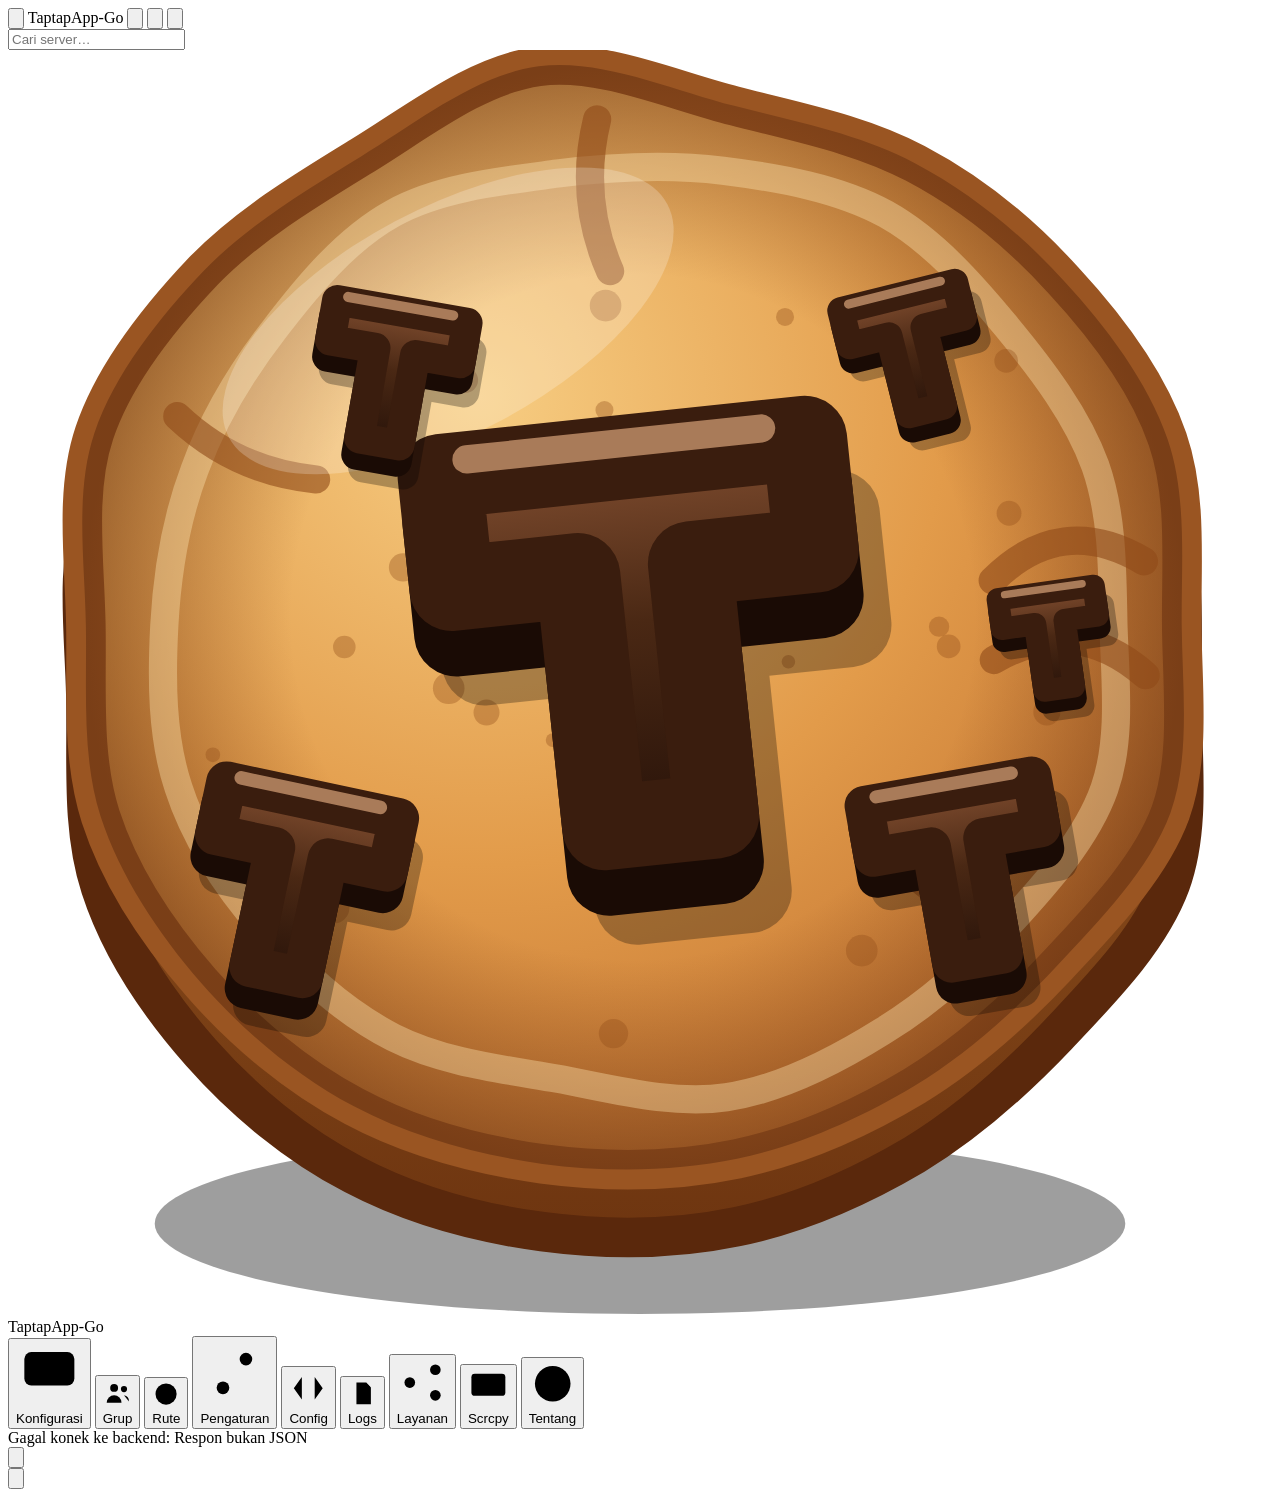
==== src/webui/index.html @ 2a546391 "upload via GitPush" ====
<!DOCTYPE html>
<html lang="id">
<head>
<meta charset="utf-8">
<meta name="viewport" content="width=device-width, initial-scale=1, maximum-scale=1, user-scalable=no, viewport-fit=cover">
<meta name="theme-color" content="#0a1612">
<title>TaptapApp-Go</title>
<link rel="stylesheet" href="style.css">
<link rel="manifest" href="manifest.json">
<link rel="icon" type="image/png" sizes="192x192" href="icons/icon-192.png">
<link rel="apple-touch-icon" href="icons/apple-touch-icon.png">
</head>
<body>
<!-- App bar -->
<header id="appbar">
  <button class="abtn" id="btnDrawer"><svg class="ic solo" viewBox="0 0 24 24" aria-hidden="true"><path d="M4 7h16M4 12h16M4 17h10"/></svg></button>
  <span id="title">TaptapApp-<span class="go">Go</span></span>
  <span class="sp"></span>
  <button class="abtn" id="btnSearch" title="Cari"><svg class="ic solo" viewBox="0 0 24 24" aria-hidden="true"><circle cx="11" cy="11" r="7"/><path d="m20 20-4-4"/></svg></button>
  <button class="abtn" id="btnAdd" title="Tambah"><svg class="ic solo" viewBox="0 0 24 24" aria-hidden="true"><path d="M12 5v14M5 12h14"/></svg></button>
  <button class="abtn" id="btnMore" title="Lainnya"><svg class="ic solo" viewBox="0 0 24 24" aria-hidden="true"><g fill="currentColor" stroke="none"><circle cx="12" cy="5" r="1.9"/><circle cx="12" cy="12" r="1.9"/><circle cx="12" cy="19" r="1.9"/></g></svg></button>
</header>
<div id="searchBar" class="hidden"><input id="searchInput" placeholder="Cari server…"></div>

<!-- Drawer -->
<div id="scrim" class="hidden"></div>
<nav id="drawer">
  <div class="dhead"><span class="dlogo"><svg class="ic solo" viewBox="0.8 0.6 22.4 22.4" aria-hidden="true"><defs><radialGradient id="ckda" cx=".36" cy=".3" r=".85"><stop offset="0" stop-color="#f7cd82"/><stop offset=".5" stop-color="#e29b4a"/><stop offset="1" stop-color="#b8672a"/></radialGradient><radialGradient id="ckdb" cx=".5" cy=".5" r=".5"><stop offset=".62" stop-color="#6b3010" stop-opacity="0"/><stop offset="1" stop-color="#5a280c" stop-opacity=".5"/></radialGradient><linearGradient id="ckdc" x1="0" y1="0" x2="0" y2="1"><stop offset="0" stop-color="#7d4b2e"/><stop offset=".45" stop-color="#4a2814"/><stop offset="1" stop-color="#2a140a"/></linearGradient><linearGradient id="ckdd" x1="0" y1="0" x2="0" y2="1"><stop offset="0" stop-color="#a9692a"/><stop offset="1" stop-color="#6e3510"/></linearGradient></defs><ellipse cx="12" cy="21.4" rx="8.6" ry="1.6" fill="#000" stroke="none" opacity=".38"/><path d="M21.60 12.10C21.61 13.19 21.76 14.39 21.40 15.38C21.03 16.38 20.15 17.26 19.40 18.06C18.64 18.86 17.80 19.61 16.86 20.18C15.91 20.74 14.82 21.23 13.72 21.45C12.62 21.68 11.40 21.69 10.27 21.54C9.13 21.39 7.94 21.06 6.93 20.53C5.92 20.01 4.97 19.22 4.22 18.37C3.47 17.52 2.78 16.49 2.44 15.44C2.10 14.40 2.20 13.22 2.18 12.10C2.16 10.98 1.98 9.76 2.33 8.72C2.68 7.68 3.49 6.68 4.27 5.88C5.06 5.07 6.07 4.47 7.05 3.88C8.04 3.28 9.09 2.44 10.20 2.29C11.30 2.14 12.56 2.70 13.67 2.99C14.79 3.27 15.90 3.48 16.88 3.99C17.85 4.50 18.77 5.24 19.51 6.05C20.26 6.86 21.00 7.82 21.35 8.83C21.70 9.84 21.59 11.01 21.60 12.10Z" fill="url(#ckdd)" stroke="#5a280c" stroke-width=".7" stroke-linejoin="round"/><path d="M21.60 10.80C21.61 11.90 21.76 13.11 21.40 14.12C21.03 15.12 20.15 16.01 19.40 16.82C18.64 17.63 17.80 18.39 16.86 18.96C15.91 19.53 14.82 20.02 13.72 20.25C12.62 20.48 11.40 20.49 10.27 20.34C9.13 20.18 7.94 19.86 6.93 19.32C5.92 18.79 4.97 17.99 4.22 17.13C3.47 16.27 2.78 15.23 2.44 14.18C2.10 13.12 2.20 11.93 2.18 10.80C2.16 9.67 1.98 8.43 2.33 7.39C2.68 6.34 3.49 5.33 4.27 4.51C5.06 3.70 6.07 3.09 7.05 2.49C8.04 1.89 9.09 1.04 10.20 0.89C11.30 0.74 12.56 1.31 13.67 1.59C14.79 1.88 15.90 2.09 16.88 2.61C17.85 3.12 18.77 3.87 19.51 4.69C20.26 5.50 21.00 6.48 21.35 7.50C21.70 8.52 21.59 9.70 21.60 10.80Z" fill="url(#ckda)" stroke="#9a5522" stroke-width=".7" stroke-linejoin="round"/><path d="M21.60 10.80C21.61 11.90 21.76 13.11 21.40 14.12C21.03 15.12 20.15 16.01 19.40 16.82C18.64 17.63 17.80 18.39 16.86 18.96C15.91 19.53 14.82 20.02 13.72 20.25C12.62 20.48 11.40 20.49 10.27 20.34C9.13 20.18 7.94 19.86 6.93 19.32C5.92 18.79 4.97 17.99 4.22 17.13C3.47 16.27 2.78 15.23 2.44 14.18C2.10 13.12 2.20 11.93 2.18 10.80C2.16 9.67 1.98 8.43 2.33 7.39C2.68 6.34 3.49 5.33 4.27 4.51C5.06 3.70 6.07 3.09 7.05 2.49C8.04 1.89 9.09 1.04 10.20 0.89C11.30 0.74 12.56 1.31 13.67 1.59C14.79 1.88 15.90 2.09 16.88 2.61C17.85 3.12 18.77 3.87 19.51 4.69C20.26 5.50 21.00 6.48 21.35 7.50C21.70 8.52 21.59 9.70 21.60 10.80Z" fill="url(#ckdb)" stroke="none"/><path d="M20.39 10.80C20.42 11.75 20.54 12.81 20.23 13.69C19.92 14.57 19.19 15.38 18.54 16.09C17.88 16.81 17.14 17.48 16.30 17.99C15.47 18.51 14.49 19.02 13.53 19.16C12.56 19.30 11.51 19.01 10.53 18.83C9.55 18.66 8.50 18.54 7.63 18.10C6.77 17.66 5.97 16.93 5.34 16.19C4.70 15.46 4.11 14.57 3.82 13.67C3.52 12.77 3.52 11.74 3.57 10.80C3.62 9.86 3.78 8.90 4.11 8.03C4.43 7.15 4.93 6.31 5.52 5.55C6.10 4.79 6.79 3.95 7.63 3.49C8.46 3.03 9.56 2.92 10.54 2.79C11.51 2.67 12.50 2.62 13.47 2.74C14.44 2.86 15.52 3.05 16.36 3.51C17.20 3.98 17.90 4.78 18.51 5.52C19.13 6.27 19.75 7.09 20.07 7.97C20.38 8.85 20.37 9.85 20.39 10.80Z" fill="none" stroke="#ffe6b4" stroke-width=".5" opacity=".38"/><circle cx="17.30" cy="10.82" r="0.18" fill="#8f4a18" stroke="none" opacity=".35"/><circle cx="10.45" cy="12.83" r="0.12" fill="#8f4a18" stroke="none" opacity=".35"/><circle cx="17.47" cy="11.17" r="0.21" fill="#8f4a18" stroke="none" opacity=".35"/><circle cx="14.57" cy="5.33" r="0.16" fill="#8f4a18" stroke="none" opacity=".35"/><circle cx="13.57" cy="14.24" r="0.20" fill="#8f4a18" stroke="none" opacity=".35"/><circle cx="18.49" cy="6.11" r="0.21" fill="#8f4a18" stroke="none" opacity=".35"/><circle cx="7.80" cy="9.77" r="0.25" fill="#8f4a18" stroke="none" opacity=".35"/><circle cx="18.54" cy="8.81" r="0.22" fill="#8f4a18" stroke="none" opacity=".35"/><circle cx="15.93" cy="16.56" r="0.28" fill="#8f4a18" stroke="none" opacity=".35"/><circle cx="15.82" cy="5.57" r="0.28" fill="#8f4a18" stroke="none" opacity=".35"/><circle cx="11.53" cy="18.03" r="0.26" fill="#8f4a18" stroke="none" opacity=".35"/><circle cx="14.63" cy="11.44" r="0.12" fill="#8f4a18" stroke="none" opacity=".35"/><circle cx="6.76" cy="11.18" r="0.20" fill="#8f4a18" stroke="none" opacity=".35"/><circle cx="6.57" cy="15.80" r="0.28" fill="#8f4a18" stroke="none" opacity=".35"/><circle cx="12.00" cy="14.60" r="0.25" fill="#8f4a18" stroke="none" opacity=".35"/><circle cx="8.90" cy="6.45" r="0.23" fill="#8f4a18" stroke="none" opacity=".35"/><circle cx="4.43" cy="13.09" r="0.13" fill="#8f4a18" stroke="none" opacity=".35"/><circle cx="8.59" cy="9.07" r="0.23" fill="#8f4a18" stroke="none" opacity=".35"/><circle cx="18.64" cy="10.49" r="0.14" fill="#8f4a18" stroke="none" opacity=".35"/><circle cx="8.61" cy="11.91" r="0.28" fill="#8f4a18" stroke="none" opacity=".35"/><circle cx="15.53" cy="8.15" r="0.13" fill="#8f4a18" stroke="none" opacity=".35"/><circle cx="9.28" cy="12.34" r="0.23" fill="#8f4a18" stroke="none" opacity=".35"/><circle cx="19.21" cy="12.33" r="0.24" fill="#8f4a18" stroke="none" opacity=".35"/><circle cx="11.67" cy="9.09" r="0.23" fill="#8f4a18" stroke="none" opacity=".35"/><circle cx="11.39" cy="5.13" r="0.28" fill="#8f4a18" stroke="none" opacity=".35"/><circle cx="11.37" cy="6.98" r="0.16" fill="#8f4a18" stroke="none" opacity=".35"/><path d="M11.24 1.83Q10.90 3.22 11.47 4.52" fill="none" stroke="#8f4a18" stroke-width=".5" opacity=".6" stroke-linecap="round"/><path d="M20.93 9.66Q19.46 8.79 18.25 10.00" fill="none" stroke="#8f4a18" stroke-width=".5" opacity=".6" stroke-linecap="round"/><path d="M20.96 11.68Q19.71 10.58 18.27 11.41" fill="none" stroke="#8f4a18" stroke-width=".5" opacity=".6" stroke-linecap="round"/><path d="M3.80 7.09Q4.84 8.07 6.26 8.21" fill="none" stroke="#8f4a18" stroke-width=".5" opacity=".6" stroke-linecap="round"/><path d="M18.63 16.89Q17.74 15.86 16.64 15.06" fill="none" stroke="#8f4a18" stroke-width=".5" opacity=".6" stroke-linecap="round"/><ellipse cx="8.6" cy="5.4" rx="4.4" ry="2" transform="rotate(-28 8.6 5.4)" fill="#fff" stroke="none" opacity=".22"/><g transform="translate(12 10.8) rotate(-6) scale(1.25)"><path d="M-2.6-2.4H2.6V-.8H.8V2.8H-.8V-.8H-2.6z" transform="translate(.35 1.1)" fill="#000" stroke="#000" stroke-width="1.2" stroke-linejoin="round" opacity=".28"/><path d="M-2.6-2.4H2.6V-.8H.8V2.8H-.8V-.8H-2.6z" transform="translate(0 .65)" fill="#1a0b05" stroke="#1a0b05" stroke-width="1.2" stroke-linejoin="round"/><path d="M-2.6-2.4H2.6V-.8H.8V2.8H-.8V-.8H-2.6z" fill="url(#ckdc)" stroke="#3a1d0e" stroke-width="1.2" stroke-linejoin="round"/><path d="M-2.2-2.6H2" stroke="#d9a47a" stroke-width=".4" opacity=".7" stroke-linecap="round"/></g><g transform="translate(5.9 15.3) rotate(12) scale(0.6)"><path d="M-2.6-2.4H2.6V-.8H.8V2.8H-.8V-.8H-2.6z" transform="translate(.35 1.1)" fill="#000" stroke="#000" stroke-width="1.2" stroke-linejoin="round" opacity=".28"/><path d="M-2.6-2.4H2.6V-.8H.8V2.8H-.8V-.8H-2.6z" transform="translate(0 .65)" fill="#1a0b05" stroke="#1a0b05" stroke-width="1.2" stroke-linejoin="round"/><path d="M-2.6-2.4H2.6V-.8H.8V2.8H-.8V-.8H-2.6z" fill="url(#ckdc)" stroke="#3a1d0e" stroke-width="1.2" stroke-linejoin="round"/><path d="M-2.2-2.6H2" stroke="#d9a47a" stroke-width=".4" opacity=".7" stroke-linecap="round"/></g><g transform="translate(17.7 15.1) rotate(-10) scale(0.58)"><path d="M-2.6-2.4H2.6V-.8H.8V2.8H-.8V-.8H-2.6z" transform="translate(.35 1.1)" fill="#000" stroke="#000" stroke-width="1.2" stroke-linejoin="round" opacity=".28"/><path d="M-2.6-2.4H2.6V-.8H.8V2.8H-.8V-.8H-2.6z" transform="translate(0 .65)" fill="#1a0b05" stroke="#1a0b05" stroke-width="1.2" stroke-linejoin="round"/><path d="M-2.6-2.4H2.6V-.8H.8V2.8H-.8V-.8H-2.6z" fill="url(#ckdc)" stroke="#3a1d0e" stroke-width="1.2" stroke-linejoin="round"/><path d="M-2.2-2.6H2" stroke="#d9a47a" stroke-width=".4" opacity=".7" stroke-linecap="round"/></g><g transform="translate(7.6 6.3) rotate(10) scale(0.45)"><path d="M-2.6-2.4H2.6V-.8H.8V2.8H-.8V-.8H-2.6z" transform="translate(.35 1.1)" fill="#000" stroke="#000" stroke-width="1.2" stroke-linejoin="round" opacity=".28"/><path d="M-2.6-2.4H2.6V-.8H.8V2.8H-.8V-.8H-2.6z" transform="translate(0 .65)" fill="#1a0b05" stroke="#1a0b05" stroke-width="1.2" stroke-linejoin="round"/><path d="M-2.6-2.4H2.6V-.8H.8V2.8H-.8V-.8H-2.6z" fill="url(#ckdc)" stroke="#3a1d0e" stroke-width="1.2" stroke-linejoin="round"/><path d="M-2.2-2.6H2" stroke="#d9a47a" stroke-width=".4" opacity=".7" stroke-linecap="round"/></g><g transform="translate(16.8 5.9) rotate(-14) scale(0.4)"><path d="M-2.6-2.4H2.6V-.8H.8V2.8H-.8V-.8H-2.6z" transform="translate(.35 1.1)" fill="#000" stroke="#000" stroke-width="1.2" stroke-linejoin="round" opacity=".28"/><path d="M-2.6-2.4H2.6V-.8H.8V2.8H-.8V-.8H-2.6z" transform="translate(0 .65)" fill="#1a0b05" stroke="#1a0b05" stroke-width="1.2" stroke-linejoin="round"/><path d="M-2.6-2.4H2.6V-.8H.8V2.8H-.8V-.8H-2.6z" fill="url(#ckdc)" stroke="#3a1d0e" stroke-width="1.2" stroke-linejoin="round"/><path d="M-2.2-2.6H2" stroke="#d9a47a" stroke-width=".4" opacity=".7" stroke-linecap="round"/></g><g transform="translate(19.3 11) rotate(-8) scale(0.33)"><path d="M-2.6-2.4H2.6V-.8H.8V2.8H-.8V-.8H-2.6z" transform="translate(.35 1.1)" fill="#000" stroke="#000" stroke-width="1.2" stroke-linejoin="round" opacity=".28"/><path d="M-2.6-2.4H2.6V-.8H.8V2.8H-.8V-.8H-2.6z" transform="translate(0 .65)" fill="#1a0b05" stroke="#1a0b05" stroke-width="1.2" stroke-linejoin="round"/><path d="M-2.6-2.4H2.6V-.8H.8V2.8H-.8V-.8H-2.6z" fill="url(#ckdc)" stroke="#3a1d0e" stroke-width="1.2" stroke-linejoin="round"/><path d="M-2.2-2.6H2" stroke="#d9a47a" stroke-width=".4" opacity=".7" stroke-linecap="round"/></g></svg></span><div><div>TaptapApp-<span class="go">Go</span></div><div class="dver" id="dver"></div></div></div>
  <button data-view="servers"><svg class="ic" viewBox="0 0 24 24" aria-hidden="true"><rect x="3" y="4" width="18" height="12" rx="2.5"/><path d="M8 20h8M12 16v4"/></svg>Konfigurasi</button>
  <button data-view="groups"><svg class="ic" viewBox="0 0 24 24" aria-hidden="true"><circle cx="9" cy="8" r="3.2"/><path d="M3 20a6 6 0 0 1 12 0"/><circle cx="17" cy="9" r="2.5"/><path d="M17 14a5 5 0 0 1 4 5"/></svg>Grup</button>
  <button data-view="routes"><svg class="ic" viewBox="0 0 24 24" aria-hidden="true"><circle cx="12" cy="12" r="9"/><path d="m15.5 8.5-2 5-5 2 2-5z"/></svg>Rute</button>
  <button data-view="settings"><svg class="ic" viewBox="0 0 24 24" aria-hidden="true"><path d="M4 7h9M19 7h1M4 17h1M11 17h9"/><circle cx="16" cy="7" r="2.2"/><circle cx="8" cy="17" r="2.2"/></svg>Pengaturan</button>
  <button data-view="config"><svg class="ic" viewBox="0 0 24 24" aria-hidden="true"><path d="M8 5 3 12l5 7M16 5l5 7-5 7M13.5 4l-3 16"/></svg>Config</button>
  <button data-view="logs"><svg class="ic" viewBox="0 0 24 24" aria-hidden="true"><path d="M7 3h8l4 4v14H7z"/><path d="M15 3v4h4M10 12h6M10 16h6"/></svg>Logs</button>
  <button data-view="layanan"><svg class="ic" viewBox="0 0 24 24" aria-hidden="true"><circle cx="6" cy="12" r="2.5"/><circle cx="18" cy="6" r="2.5"/><circle cx="18" cy="18" r="2.5"/><path d="M8.2 10.8l7.6-3.6M8.2 13.2l7.6 3.6"/></svg>Layanan</button>
  <button data-view="scrcpy"><svg class="ic" viewBox="0 0 24 24" aria-hidden="true"><rect x="2" y="4" width="20" height="13" rx="2"/><path d="M8 21h8M12 17v4"/><path d="M10 8.5v4l4-2z" fill="currentColor" stroke="none"/></svg>Scrcpy</button>
  <button data-view="about"><svg class="ic" viewBox="0 0 24 24" aria-hidden="true"><circle cx="12" cy="12" r="9"/><path d="M12 11v5"/><circle cx="12" cy="7.8" r=".6" fill="currentColor"/></svg>Tentang</button>
</nav>

<!-- Main -->
<main id="view"></main>

<!-- FAB connect -->
<button id="fab" title="Connect"><svg class="ic" viewBox="0 0 24 24"><path d="M8 5.6v12.8a1 1 0 0 0 1.5.86l10.2-6.4a1 1 0 0 0 0-1.72L9.5 4.74A1 1 0 0 0 8 5.6z"/></svg></button>

<!-- Popup menus -->
<div id="menu" class="popup hidden"></div>

<!-- Modal -->
<div id="modal" class="hidden"><div class="mbox">
  <div class="mhead"><span id="modalTitle"></span><button id="modalX"><svg class="ic solo" viewBox="0 0 24 24" aria-hidden="true"><path d="M6 6l12 12M18 6 6 18"/></svg></button></div>
  <div id="modalBody" class="mbody"></div>
</div></div>

<div id="toast" class="hidden"></div>
<script src="app.js?v=1.0.0"></script>
<script>
// daftarkan service worker agar WebUI bisa di-install (PWA) dari Chrome
if ('serviceWorker' in navigator) {
  window.addEventListener('load', function () {
    navigator.serviceWorker.register('sw.js').then(function (reg) {
      try { reg.update(); } catch (e) {}
      if (reg.waiting) reg.waiting.postMessage('skip');
    }).catch(function (e) {
      console.warn('SW gagal:', e);
    });
    navigator.serviceWorker.addEventListener('controllerchange', function () {
      if (!window.__swReloaded) { window.__swReloaded = true; location.reload(); }
    });
  });
}
</script>
</body>
</html>
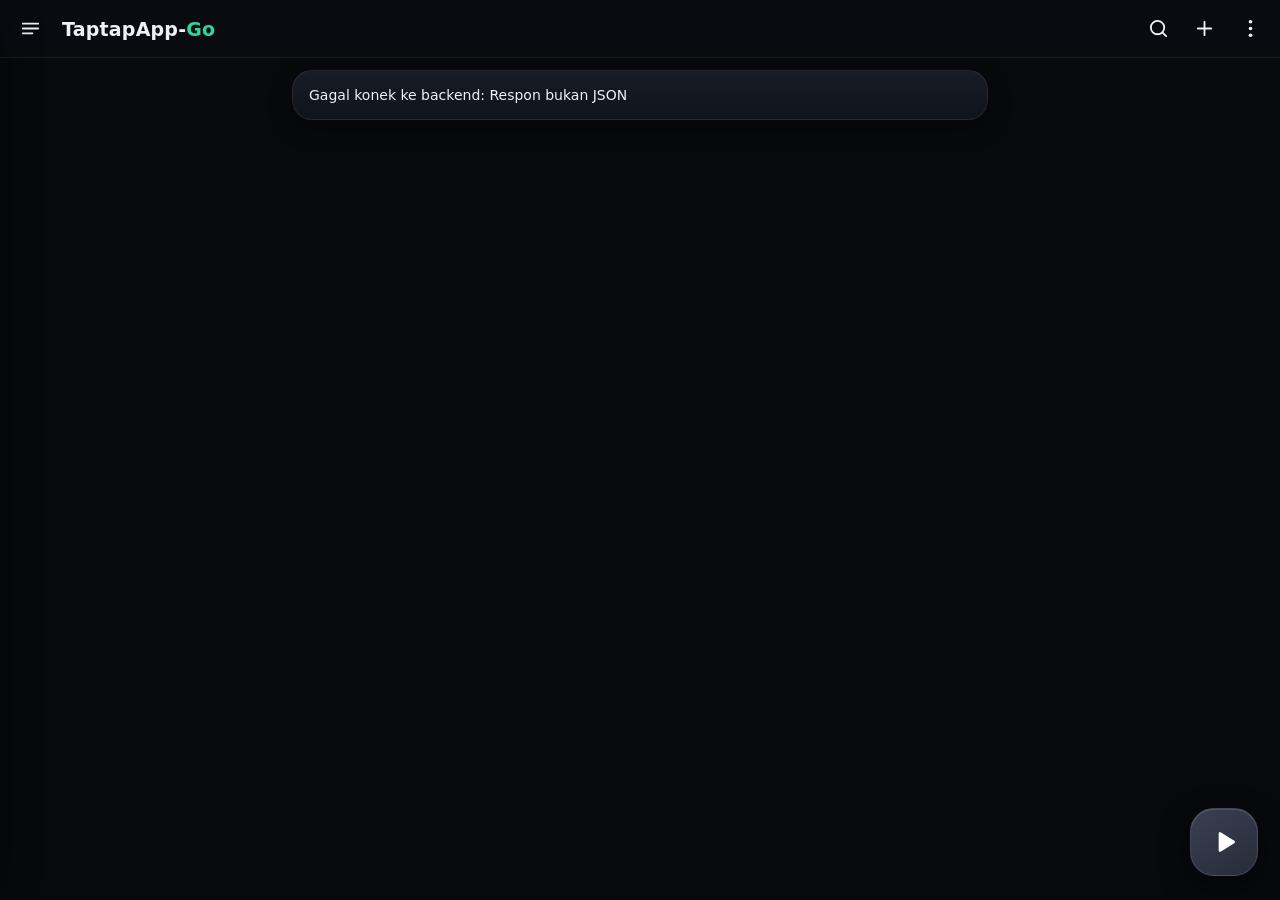
==== commit 3add959e: "upload via GitPush" ====
--- a/src/webui/index.html
+++ b/src/webui/index.html
@@ -11,6 +11,7 @@
 <link rel="apple-touch-icon" href="icons/apple-touch-icon.png">
 </head>
 <body>
+<svg width="0" height="0" style="position:absolute" aria-hidden="true"><defs><radialGradient id="ckda" cx=".36" cy=".3" r=".85"><stop offset="0" stop-color="#f7cd82"/><stop offset=".5" stop-color="#e29b4a"/><stop offset="1" stop-color="#b8672a"/></radialGradient><radialGradient id="ckdb" cx=".5" cy=".5" r=".5"><stop offset=".62" stop-color="#6b3010" stop-opacity="0"/><stop offset="1" stop-color="#5a280c" stop-opacity=".5"/></radialGradient><linearGradient id="ckdc" x1="0" y1="0" x2="0" y2="1"><stop offset="0" stop-color="#7d4b2e"/><stop offset=".45" stop-color="#4a2814"/><stop offset="1" stop-color="#2a140a"/></linearGradient><linearGradient id="ckdd" x1="0" y1="0" x2="0" y2="1"><stop offset="0" stop-color="#a9692a"/><stop offset="1" stop-color="#6e3510"/></linearGradient></defs><g id="cklogo"><ellipse cx="12" cy="21.4" rx="8.6" ry="1.6" fill="#000" stroke="none" opacity=".38"/><path d="M21.6 12.1C21.61 13.19 21.76 14.39 21.4 15.38C21.03 16.38 20.15 17.26 19.4 18.06C18.64 18.86 17.8 19.61 16.86 20.18C15.91 20.74 14.82 21.23 13.72 21.45C12.62 21.68 11.4 21.69 10.27 21.54C9.13 21.39 7.94 21.06 6.93 20.53C5.92 20.01 4.97 19.22 4.22 18.37C3.47 17.52 2.78 16.49 2.44 15.44C2.1 14.4 2.2 13.22 2.18 12.1C2.16 10.98 1.98 9.76 2.33 8.72C2.68 7.68 3.49 6.68 4.27 5.88C5.06 5.07 6.07 4.47 7.05 3.88C8.04 3.28 9.09 2.44 10.2 2.29C11.3 2.14 12.56 2.7 13.67 2.99C14.79 3.27 15.9 3.48 16.88 3.99C17.85 4.5 18.77 5.24 19.51 6.05C20.26 6.86 21 7.82 21.35 8.83C21.7 9.84 21.59 11.01 21.6 12.1Z" fill="url(#ckdd)" stroke="#5a280c" stroke-width=".7" stroke-linejoin="round"/><path d="M21.6 10.8C21.61 11.9 21.76 13.11 21.4 14.12C21.03 15.12 20.15 16.01 19.4 16.82C18.64 17.63 17.8 18.39 16.86 18.96C15.91 19.53 14.82 20.02 13.72 20.25C12.62 20.48 11.4 20.49 10.27 20.34C9.13 20.18 7.94 19.86 6.93 19.32C5.92 18.79 4.97 17.99 4.22 17.13C3.47 16.27 2.78 15.23 2.44 14.18C2.1 13.12 2.2 11.93 2.18 10.8C2.16 9.67 1.98 8.43 2.33 7.39C2.68 6.34 3.49 5.33 4.27 4.51C5.06 3.7 6.07 3.09 7.05 2.49C8.04 1.89 9.09 1.04 10.2 0.89C11.3 0.74 12.56 1.31 13.67 1.59C14.79 1.88 15.9 2.09 16.88 2.61C17.85 3.12 18.77 3.87 19.51 4.69C20.26 5.5 21 6.48 21.35 7.5C21.7 8.52 21.59 9.7 21.6 10.8Z" fill="url(#ckda)" stroke="#9a5522" stroke-width=".7" stroke-linejoin="round"/><path d="M21.6 10.8C21.61 11.9 21.76 13.11 21.4 14.12C21.03 15.12 20.15 16.01 19.4 16.82C18.64 17.63 17.8 18.39 16.86 18.96C15.91 19.53 14.82 20.02 13.72 20.25C12.62 20.48 11.4 20.49 10.27 20.34C9.13 20.18 7.94 19.86 6.93 19.32C5.92 18.79 4.97 17.99 4.22 17.13C3.47 16.27 2.78 15.23 2.44 14.18C2.1 13.12 2.2 11.93 2.18 10.8C2.16 9.67 1.98 8.43 2.33 7.39C2.68 6.34 3.49 5.33 4.27 4.51C5.06 3.7 6.07 3.09 7.05 2.49C8.04 1.89 9.09 1.04 10.2 0.89C11.3 0.74 12.56 1.31 13.67 1.59C14.79 1.88 15.9 2.09 16.88 2.61C17.85 3.12 18.77 3.87 19.51 4.69C20.26 5.5 21 6.48 21.35 7.5C21.7 8.52 21.59 9.7 21.6 10.8Z" fill="url(#ckdb)" stroke="none"/><path d="M20.39 10.8C20.42 11.75 20.54 12.81 20.23 13.69C19.92 14.57 19.19 15.38 18.54 16.09C17.88 16.81 17.14 17.48 16.3 17.99C15.47 18.51 14.49 19.02 13.53 19.16C12.56 19.3 11.51 19.01 10.53 18.83C9.55 18.66 8.5 18.54 7.63 18.1C6.77 17.66 5.97 16.93 5.34 16.19C4.7 15.46 4.11 14.57 3.82 13.67C3.52 12.77 3.52 11.74 3.57 10.8C3.62 9.86 3.78 8.9 4.11 8.03C4.43 7.15 4.93 6.31 5.52 5.55C6.1 4.79 6.79 3.95 7.63 3.49C8.46 3.03 9.56 2.92 10.54 2.79C11.51 2.67 12.5 2.62 13.47 2.74C14.44 2.86 15.52 3.05 16.36 3.51C17.2 3.98 17.9 4.78 18.51 5.52C19.13 6.27 19.75 7.09 20.07 7.97C20.38 8.85 20.37 9.85 20.39 10.8Z" fill="none" stroke="#ffe6b4" stroke-width=".5" opacity=".38"/><circle cx="17.3" cy="10.82" r="0.18" fill="#8f4a18" stroke="none" opacity=".35"/><circle cx="10.45" cy="12.83" r="0.12" fill="#8f4a18" stroke="none" opacity=".35"/><circle cx="17.47" cy="11.17" r="0.21" fill="#8f4a18" stroke="none" opacity=".35"/><circle cx="14.57" cy="5.33" r="0.16" fill="#8f4a18" stroke="none" opacity=".35"/><circle cx="13.57" cy="14.24" r="0.2" fill="#8f4a18" stroke="none" opacity=".35"/><circle cx="18.49" cy="6.11" r="0.21" fill="#8f4a18" stroke="none" opacity=".35"/><circle cx="7.8" cy="9.77" r="0.25" fill="#8f4a18" stroke="none" opacity=".35"/><circle cx="18.54" cy="8.81" r="0.22" fill="#8f4a18" stroke="none" opacity=".35"/><circle cx="15.93" cy="16.56" r="0.28" fill="#8f4a18" stroke="none" opacity=".35"/><circle cx="15.82" cy="5.57" r="0.28" fill="#8f4a18" stroke="none" opacity=".35"/><circle cx="11.53" cy="18.03" r="0.26" fill="#8f4a18" stroke="none" opacity=".35"/><circle cx="14.63" cy="11.44" r="0.12" fill="#8f4a18" stroke="none" opacity=".35"/><circle cx="6.76" cy="11.18" r="0.2" fill="#8f4a18" stroke="none" opacity=".35"/><circle cx="6.57" cy="15.8" r="0.28" fill="#8f4a18" stroke="none" opacity=".35"/><circle cx="12" cy="14.6" r="0.25" fill="#8f4a18" stroke="none" opacity=".35"/><circle cx="8.9" cy="6.45" r="0.23" fill="#8f4a18" stroke="none" opacity=".35"/><circle cx="4.43" cy="13.09" r="0.13" fill="#8f4a18" stroke="none" opacity=".35"/><circle cx="8.59" cy="9.07" r="0.23" fill="#8f4a18" stroke="none" opacity=".35"/><circle cx="18.64" cy="10.49" r="0.14" fill="#8f4a18" stroke="none" opacity=".35"/><circle cx="8.61" cy="11.91" r="0.28" fill="#8f4a18" stroke="none" opacity=".35"/><circle cx="15.53" cy="8.15" r="0.13" fill="#8f4a18" stroke="none" opacity=".35"/><circle cx="9.28" cy="12.34" r="0.23" fill="#8f4a18" stroke="none" opacity=".35"/><circle cx="19.21" cy="12.33" r="0.24" fill="#8f4a18" stroke="none" opacity=".35"/><circle cx="11.67" cy="9.09" r="0.23" fill="#8f4a18" stroke="none" opacity=".35"/><circle cx="11.39" cy="5.13" r="0.28" fill="#8f4a18" stroke="none" opacity=".35"/><circle cx="11.37" cy="6.98" r="0.16" fill="#8f4a18" stroke="none" opacity=".35"/><path d="M11.24 1.83Q10.9 3.22 11.47 4.52" fill="none" stroke="#8f4a18" stroke-width=".5" opacity=".6" stroke-linecap="round"/><path d="M20.93 9.66Q19.46 8.79 18.25 10" fill="none" stroke="#8f4a18" stroke-width=".5" opacity=".6" stroke-linecap="round"/><path d="M20.96 11.68Q19.71 10.58 18.27 11.41" fill="none" stroke="#8f4a18" stroke-width=".5" opacity=".6" stroke-linecap="round"/><path d="M3.8 7.09Q4.84 8.07 6.26 8.21" fill="none" stroke="#8f4a18" stroke-width=".5" opacity=".6" stroke-linecap="round"/><path d="M18.63 16.89Q17.74 15.86 16.64 15.06" fill="none" stroke="#8f4a18" stroke-width=".5" opacity=".6" stroke-linecap="round"/><ellipse cx="8.6" cy="5.4" rx="4.4" ry="2" transform="rotate(-28 8.6 5.4)" fill="#fff" stroke="none" opacity=".22"/><g transform="translate(12 10.8) rotate(-6) scale(1.25)"><path d="M-2.6-2.4H2.6V-.8H.8V2.8H-.8V-.8H-2.6z" transform="translate(.35 1.1)" fill="#000" stroke="#000" stroke-width="1.2" stroke-linejoin="round" opacity=".28"/><path d="M-2.6-2.4H2.6V-.8H.8V2.8H-.8V-.8H-2.6z" transform="translate(0 .65)" fill="#1a0b05" stroke="#1a0b05" stroke-width="1.2" stroke-linejoin="round"/><path d="M-2.6-2.4H2.6V-.8H.8V2.8H-.8V-.8H-2.6z" fill="url(#ckdc)" stroke="#3a1d0e" stroke-width="1.2" stroke-linejoin="round"/><path d="M-2.2-2.6H2" stroke="#d9a47a" stroke-width=".4" opacity=".7" stroke-linecap="round"/></g><g transform="translate(5.9 15.3) rotate(12) scale(0.6)"><path d="M-2.6-2.4H2.6V-.8H.8V2.8H-.8V-.8H-2.6z" transform="translate(.35 1.1)" fill="#000" stroke="#000" stroke-width="1.2" stroke-linejoin="round" opacity=".28"/><path d="M-2.6-2.4H2.6V-.8H.8V2.8H-.8V-.8H-2.6z" transform="translate(0 .65)" fill="#1a0b05" stroke="#1a0b05" stroke-width="1.2" stroke-linejoin="round"/><path d="M-2.6-2.4H2.6V-.8H.8V2.8H-.8V-.8H-2.6z" fill="url(#ckdc)" stroke="#3a1d0e" stroke-width="1.2" stroke-linejoin="round"/><path d="M-2.2-2.6H2" stroke="#d9a47a" stroke-width=".4" opacity=".7" stroke-linecap="round"/></g><g transform="translate(17.7 15.1) rotate(-10) scale(0.58)"><path d="M-2.6-2.4H2.6V-.8H.8V2.8H-.8V-.8H-2.6z" transform="translate(.35 1.1)" fill="#000" stroke="#000" stroke-width="1.2" stroke-linejoin="round" opacity=".28"/><path d="M-2.6-2.4H2.6V-.8H.8V2.8H-.8V-.8H-2.6z" transform="translate(0 .65)" fill="#1a0b05" stroke="#1a0b05" stroke-width="1.2" stroke-linejoin="round"/><path d="M-2.6-2.4H2.6V-.8H.8V2.8H-.8V-.8H-2.6z" fill="url(#ckdc)" stroke="#3a1d0e" stroke-width="1.2" stroke-linejoin="round"/><path d="M-2.2-2.6H2" stroke="#d9a47a" stroke-width=".4" opacity=".7" stroke-linecap="round"/></g><g transform="translate(7.6 6.3) rotate(10) scale(0.45)"><path d="M-2.6-2.4H2.6V-.8H.8V2.8H-.8V-.8H-2.6z" transform="translate(.35 1.1)" fill="#000" stroke="#000" stroke-width="1.2" stroke-linejoin="round" opacity=".28"/><path d="M-2.6-2.4H2.6V-.8H.8V2.8H-.8V-.8H-2.6z" transform="translate(0 .65)" fill="#1a0b05" stroke="#1a0b05" stroke-width="1.2" stroke-linejoin="round"/><path d="M-2.6-2.4H2.6V-.8H.8V2.8H-.8V-.8H-2.6z" fill="url(#ckdc)" stroke="#3a1d0e" stroke-width="1.2" stroke-linejoin="round"/><path d="M-2.2-2.6H2" stroke="#d9a47a" stroke-width=".4" opacity=".7" stroke-linecap="round"/></g><g transform="translate(16.8 5.9) rotate(-14) scale(0.4)"><path d="M-2.6-2.4H2.6V-.8H.8V2.8H-.8V-.8H-2.6z" transform="translate(.35 1.1)" fill="#000" stroke="#000" stroke-width="1.2" stroke-linejoin="round" opacity=".28"/><path d="M-2.6-2.4H2.6V-.8H.8V2.8H-.8V-.8H-2.6z" transform="translate(0 .65)" fill="#1a0b05" stroke="#1a0b05" stroke-width="1.2" stroke-linejoin="round"/><path d="M-2.6-2.4H2.6V-.8H.8V2.8H-.8V-.8H-2.6z" fill="url(#ckdc)" stroke="#3a1d0e" stroke-width="1.2" stroke-linejoin="round"/><path d="M-2.2-2.6H2" stroke="#d9a47a" stroke-width=".4" opacity=".7" stroke-linecap="round"/></g><g transform="translate(19.3 11) rotate(-8) scale(0.33)"><path d="M-2.6-2.4H2.6V-.8H.8V2.8H-.8V-.8H-2.6z" transform="translate(.35 1.1)" fill="#000" stroke="#000" stroke-width="1.2" stroke-linejoin="round" opacity=".28"/><path d="M-2.6-2.4H2.6V-.8H.8V2.8H-.8V-.8H-2.6z" transform="translate(0 .65)" fill="#1a0b05" stroke="#1a0b05" stroke-width="1.2" stroke-linejoin="round"/><path d="M-2.6-2.4H2.6V-.8H.8V2.8H-.8V-.8H-2.6z" fill="url(#ckdc)" stroke="#3a1d0e" stroke-width="1.2" stroke-linejoin="round"/><path d="M-2.2-2.6H2" stroke="#d9a47a" stroke-width=".4" opacity=".7" stroke-linecap="round"/></g></g></svg>
 <!-- App bar -->
 <header id="appbar">
   <button class="abtn" id="btnDrawer"><svg class="ic solo" viewBox="0 0 24 24" aria-hidden="true"><path d="M4 7h16M4 12h16M4 17h10"/></svg></button>
@@ -25,7 +26,7 @@
 <!-- Drawer -->
 <div id="scrim" class="hidden"></div>
 <nav id="drawer">
-  <div class="dhead"><span class="dlogo"><svg class="ic solo" viewBox="0.8 0.6 22.4 22.4" aria-hidden="true"><defs><radialGradient id="ckda" cx=".36" cy=".3" r=".85"><stop offset="0" stop-color="#f7cd82"/><stop offset=".5" stop-color="#e29b4a"/><stop offset="1" stop-color="#b8672a"/></radialGradient><radialGradient id="ckdb" cx=".5" cy=".5" r=".5"><stop offset=".62" stop-color="#6b3010" stop-opacity="0"/><stop offset="1" stop-color="#5a280c" stop-opacity=".5"/></radialGradient><linearGradient id="ckdc" x1="0" y1="0" x2="0" y2="1"><stop offset="0" stop-color="#7d4b2e"/><stop offset=".45" stop-color="#4a2814"/><stop offset="1" stop-color="#2a140a"/></linearGradient><linearGradient id="ckdd" x1="0" y1="0" x2="0" y2="1"><stop offset="0" stop-color="#a9692a"/><stop offset="1" stop-color="#6e3510"/></linearGradient></defs><ellipse cx="12" cy="21.4" rx="8.6" ry="1.6" fill="#000" stroke="none" opacity=".38"/><path d="M21.60 12.10C21.61 13.19 21.76 14.39 21.40 15.38C21.03 16.38 20.15 17.26 19.40 18.06C18.64 18.86 17.80 19.61 16.86 20.18C15.91 20.74 14.82 21.23 13.72 21.45C12.62 21.68 11.40 21.69 10.27 21.54C9.13 21.39 7.94 21.06 6.93 20.53C5.92 20.01 4.97 19.22 4.22 18.37C3.47 17.52 2.78 16.49 2.44 15.44C2.10 14.40 2.20 13.22 2.18 12.10C2.16 10.98 1.98 9.76 2.33 8.72C2.68 7.68 3.49 6.68 4.27 5.88C5.06 5.07 6.07 4.47 7.05 3.88C8.04 3.28 9.09 2.44 10.20 2.29C11.30 2.14 12.56 2.70 13.67 2.99C14.79 3.27 15.90 3.48 16.88 3.99C17.85 4.50 18.77 5.24 19.51 6.05C20.26 6.86 21.00 7.82 21.35 8.83C21.70 9.84 21.59 11.01 21.60 12.10Z" fill="url(#ckdd)" stroke="#5a280c" stroke-width=".7" stroke-linejoin="round"/><path d="M21.60 10.80C21.61 11.90 21.76 13.11 21.40 14.12C21.03 15.12 20.15 16.01 19.40 16.82C18.64 17.63 17.80 18.39 16.86 18.96C15.91 19.53 14.82 20.02 13.72 20.25C12.62 20.48 11.40 20.49 10.27 20.34C9.13 20.18 7.94 19.86 6.93 19.32C5.92 18.79 4.97 17.99 4.22 17.13C3.47 16.27 2.78 15.23 2.44 14.18C2.10 13.12 2.20 11.93 2.18 10.80C2.16 9.67 1.98 8.43 2.33 7.39C2.68 6.34 3.49 5.33 4.27 4.51C5.06 3.70 6.07 3.09 7.05 2.49C8.04 1.89 9.09 1.04 10.20 0.89C11.30 0.74 12.56 1.31 13.67 1.59C14.79 1.88 15.90 2.09 16.88 2.61C17.85 3.12 18.77 3.87 19.51 4.69C20.26 5.50 21.00 6.48 21.35 7.50C21.70 8.52 21.59 9.70 21.60 10.80Z" fill="url(#ckda)" stroke="#9a5522" stroke-width=".7" stroke-linejoin="round"/><path d="M21.60 10.80C21.61 11.90 21.76 13.11 21.40 14.12C21.03 15.12 20.15 16.01 19.40 16.82C18.64 17.63 17.80 18.39 16.86 18.96C15.91 19.53 14.82 20.02 13.72 20.25C12.62 20.48 11.40 20.49 10.27 20.34C9.13 20.18 7.94 19.86 6.93 19.32C5.92 18.79 4.97 17.99 4.22 17.13C3.47 16.27 2.78 15.23 2.44 14.18C2.10 13.12 2.20 11.93 2.18 10.80C2.16 9.67 1.98 8.43 2.33 7.39C2.68 6.34 3.49 5.33 4.27 4.51C5.06 3.70 6.07 3.09 7.05 2.49C8.04 1.89 9.09 1.04 10.20 0.89C11.30 0.74 12.56 1.31 13.67 1.59C14.79 1.88 15.90 2.09 16.88 2.61C17.85 3.12 18.77 3.87 19.51 4.69C20.26 5.50 21.00 6.48 21.35 7.50C21.70 8.52 21.59 9.70 21.60 10.80Z" fill="url(#ckdb)" stroke="none"/><path d="M20.39 10.80C20.42 11.75 20.54 12.81 20.23 13.69C19.92 14.57 19.19 15.38 18.54 16.09C17.88 16.81 17.14 17.48 16.30 17.99C15.47 18.51 14.49 19.02 13.53 19.16C12.56 19.30 11.51 19.01 10.53 18.83C9.55 18.66 8.50 18.54 7.63 18.10C6.77 17.66 5.97 16.93 5.34 16.19C4.70 15.46 4.11 14.57 3.82 13.67C3.52 12.77 3.52 11.74 3.57 10.80C3.62 9.86 3.78 8.90 4.11 8.03C4.43 7.15 4.93 6.31 5.52 5.55C6.10 4.79 6.79 3.95 7.63 3.49C8.46 3.03 9.56 2.92 10.54 2.79C11.51 2.67 12.50 2.62 13.47 2.74C14.44 2.86 15.52 3.05 16.36 3.51C17.20 3.98 17.90 4.78 18.51 5.52C19.13 6.27 19.75 7.09 20.07 7.97C20.38 8.85 20.37 9.85 20.39 10.80Z" fill="none" stroke="#ffe6b4" stroke-width=".5" opacity=".38"/><circle cx="17.30" cy="10.82" r="0.18" fill="#8f4a18" stroke="none" opacity=".35"/><circle cx="10.45" cy="12.83" r="0.12" fill="#8f4a18" stroke="none" opacity=".35"/><circle cx="17.47" cy="11.17" r="0.21" fill="#8f4a18" stroke="none" opacity=".35"/><circle cx="14.57" cy="5.33" r="0.16" fill="#8f4a18" stroke="none" opacity=".35"/><circle cx="13.57" cy="14.24" r="0.20" fill="#8f4a18" stroke="none" opacity=".35"/><circle cx="18.49" cy="6.11" r="0.21" fill="#8f4a18" stroke="none" opacity=".35"/><circle cx="7.80" cy="9.77" r="0.25" fill="#8f4a18" stroke="none" opacity=".35"/><circle cx="18.54" cy="8.81" r="0.22" fill="#8f4a18" stroke="none" opacity=".35"/><circle cx="15.93" cy="16.56" r="0.28" fill="#8f4a18" stroke="none" opacity=".35"/><circle cx="15.82" cy="5.57" r="0.28" fill="#8f4a18" stroke="none" opacity=".35"/><circle cx="11.53" cy="18.03" r="0.26" fill="#8f4a18" stroke="none" opacity=".35"/><circle cx="14.63" cy="11.44" r="0.12" fill="#8f4a18" stroke="none" opacity=".35"/><circle cx="6.76" cy="11.18" r="0.20" fill="#8f4a18" stroke="none" opacity=".35"/><circle cx="6.57" cy="15.80" r="0.28" fill="#8f4a18" stroke="none" opacity=".35"/><circle cx="12.00" cy="14.60" r="0.25" fill="#8f4a18" stroke="none" opacity=".35"/><circle cx="8.90" cy="6.45" r="0.23" fill="#8f4a18" stroke="none" opacity=".35"/><circle cx="4.43" cy="13.09" r="0.13" fill="#8f4a18" stroke="none" opacity=".35"/><circle cx="8.59" cy="9.07" r="0.23" fill="#8f4a18" stroke="none" opacity=".35"/><circle cx="18.64" cy="10.49" r="0.14" fill="#8f4a18" stroke="none" opacity=".35"/><circle cx="8.61" cy="11.91" r="0.28" fill="#8f4a18" stroke="none" opacity=".35"/><circle cx="15.53" cy="8.15" r="0.13" fill="#8f4a18" stroke="none" opacity=".35"/><circle cx="9.28" cy="12.34" r="0.23" fill="#8f4a18" stroke="none" opacity=".35"/><circle cx="19.21" cy="12.33" r="0.24" fill="#8f4a18" stroke="none" opacity=".35"/><circle cx="11.67" cy="9.09" r="0.23" fill="#8f4a18" stroke="none" opacity=".35"/><circle cx="11.39" cy="5.13" r="0.28" fill="#8f4a18" stroke="none" opacity=".35"/><circle cx="11.37" cy="6.98" r="0.16" fill="#8f4a18" stroke="none" opacity=".35"/><path d="M11.24 1.83Q10.90 3.22 11.47 4.52" fill="none" stroke="#8f4a18" stroke-width=".5" opacity=".6" stroke-linecap="round"/><path d="M20.93 9.66Q19.46 8.79 18.25 10.00" fill="none" stroke="#8f4a18" stroke-width=".5" opacity=".6" stroke-linecap="round"/><path d="M20.96 11.68Q19.71 10.58 18.27 11.41" fill="none" stroke="#8f4a18" stroke-width=".5" opacity=".6" stroke-linecap="round"/><path d="M3.80 7.09Q4.84 8.07 6.26 8.21" fill="none" stroke="#8f4a18" stroke-width=".5" opacity=".6" stroke-linecap="round"/><path d="M18.63 16.89Q17.74 15.86 16.64 15.06" fill="none" stroke="#8f4a18" stroke-width=".5" opacity=".6" stroke-linecap="round"/><ellipse cx="8.6" cy="5.4" rx="4.4" ry="2" transform="rotate(-28 8.6 5.4)" fill="#fff" stroke="none" opacity=".22"/><g transform="translate(12 10.8) rotate(-6) scale(1.25)"><path d="M-2.6-2.4H2.6V-.8H.8V2.8H-.8V-.8H-2.6z" transform="translate(.35 1.1)" fill="#000" stroke="#000" stroke-width="1.2" stroke-linejoin="round" opacity=".28"/><path d="M-2.6-2.4H2.6V-.8H.8V2.8H-.8V-.8H-2.6z" transform="translate(0 .65)" fill="#1a0b05" stroke="#1a0b05" stroke-width="1.2" stroke-linejoin="round"/><path d="M-2.6-2.4H2.6V-.8H.8V2.8H-.8V-.8H-2.6z" fill="url(#ckdc)" stroke="#3a1d0e" stroke-width="1.2" stroke-linejoin="round"/><path d="M-2.2-2.6H2" stroke="#d9a47a" stroke-width=".4" opacity=".7" stroke-linecap="round"/></g><g transform="translate(5.9 15.3) rotate(12) scale(0.6)"><path d="M-2.6-2.4H2.6V-.8H.8V2.8H-.8V-.8H-2.6z" transform="translate(.35 1.1)" fill="#000" stroke="#000" stroke-width="1.2" stroke-linejoin="round" opacity=".28"/><path d="M-2.6-2.4H2.6V-.8H.8V2.8H-.8V-.8H-2.6z" transform="translate(0 .65)" fill="#1a0b05" stroke="#1a0b05" stroke-width="1.2" stroke-linejoin="round"/><path d="M-2.6-2.4H2.6V-.8H.8V2.8H-.8V-.8H-2.6z" fill="url(#ckdc)" stroke="#3a1d0e" stroke-width="1.2" stroke-linejoin="round"/><path d="M-2.2-2.6H2" stroke="#d9a47a" stroke-width=".4" opacity=".7" stroke-linecap="round"/></g><g transform="translate(17.7 15.1) rotate(-10) scale(0.58)"><path d="M-2.6-2.4H2.6V-.8H.8V2.8H-.8V-.8H-2.6z" transform="translate(.35 1.1)" fill="#000" stroke="#000" stroke-width="1.2" stroke-linejoin="round" opacity=".28"/><path d="M-2.6-2.4H2.6V-.8H.8V2.8H-.8V-.8H-2.6z" transform="translate(0 .65)" fill="#1a0b05" stroke="#1a0b05" stroke-width="1.2" stroke-linejoin="round"/><path d="M-2.6-2.4H2.6V-.8H.8V2.8H-.8V-.8H-2.6z" fill="url(#ckdc)" stroke="#3a1d0e" stroke-width="1.2" stroke-linejoin="round"/><path d="M-2.2-2.6H2" stroke="#d9a47a" stroke-width=".4" opacity=".7" stroke-linecap="round"/></g><g transform="translate(7.6 6.3) rotate(10) scale(0.45)"><path d="M-2.6-2.4H2.6V-.8H.8V2.8H-.8V-.8H-2.6z" transform="translate(.35 1.1)" fill="#000" stroke="#000" stroke-width="1.2" stroke-linejoin="round" opacity=".28"/><path d="M-2.6-2.4H2.6V-.8H.8V2.8H-.8V-.8H-2.6z" transform="translate(0 .65)" fill="#1a0b05" stroke="#1a0b05" stroke-width="1.2" stroke-linejoin="round"/><path d="M-2.6-2.4H2.6V-.8H.8V2.8H-.8V-.8H-2.6z" fill="url(#ckdc)" stroke="#3a1d0e" stroke-width="1.2" stroke-linejoin="round"/><path d="M-2.2-2.6H2" stroke="#d9a47a" stroke-width=".4" opacity=".7" stroke-linecap="round"/></g><g transform="translate(16.8 5.9) rotate(-14) scale(0.4)"><path d="M-2.6-2.4H2.6V-.8H.8V2.8H-.8V-.8H-2.6z" transform="translate(.35 1.1)" fill="#000" stroke="#000" stroke-width="1.2" stroke-linejoin="round" opacity=".28"/><path d="M-2.6-2.4H2.6V-.8H.8V2.8H-.8V-.8H-2.6z" transform="translate(0 .65)" fill="#1a0b05" stroke="#1a0b05" stroke-width="1.2" stroke-linejoin="round"/><path d="M-2.6-2.4H2.6V-.8H.8V2.8H-.8V-.8H-2.6z" fill="url(#ckdc)" stroke="#3a1d0e" stroke-width="1.2" stroke-linejoin="round"/><path d="M-2.2-2.6H2" stroke="#d9a47a" stroke-width=".4" opacity=".7" stroke-linecap="round"/></g><g transform="translate(19.3 11) rotate(-8) scale(0.33)"><path d="M-2.6-2.4H2.6V-.8H.8V2.8H-.8V-.8H-2.6z" transform="translate(.35 1.1)" fill="#000" stroke="#000" stroke-width="1.2" stroke-linejoin="round" opacity=".28"/><path d="M-2.6-2.4H2.6V-.8H.8V2.8H-.8V-.8H-2.6z" transform="translate(0 .65)" fill="#1a0b05" stroke="#1a0b05" stroke-width="1.2" stroke-linejoin="round"/><path d="M-2.6-2.4H2.6V-.8H.8V2.8H-.8V-.8H-2.6z" fill="url(#ckdc)" stroke="#3a1d0e" stroke-width="1.2" stroke-linejoin="round"/><path d="M-2.2-2.6H2" stroke="#d9a47a" stroke-width=".4" opacity=".7" stroke-linecap="round"/></g></svg></span><div><div>TaptapApp-<span class="go">Go</span></div><div class="dver" id="dver"></div></div></div>
+  <div class="dhead"><span class="dlogo"><svg class="ic solo" viewBox="0.8 0.6 22.4 22.4" aria-hidden="true"><use href="#cklogo"/></svg></span><div><div>TaptapApp-<span class="go">Go</span></div><div class="dver" id="dver"></div></div></div>
   <button data-view="servers"><svg class="ic" viewBox="0 0 24 24" aria-hidden="true"><rect x="3" y="4" width="18" height="12" rx="2.5"/><path d="M8 20h8M12 16v4"/></svg>Konfigurasi</button>
   <button data-view="groups"><svg class="ic" viewBox="0 0 24 24" aria-hidden="true"><circle cx="9" cy="8" r="3.2"/><path d="M3 20a6 6 0 0 1 12 0"/><circle cx="17" cy="9" r="2.5"/><path d="M17 14a5 5 0 0 1 4 5"/></svg>Grup</button>
   <button data-view="routes"><svg class="ic" viewBox="0 0 24 24" aria-hidden="true"><circle cx="12" cy="12" r="9"/><path d="m15.5 8.5-2 5-5 2 2-5z"/></svg>Rute</button>
--- a/src/webui/style.css
+++ b/src/webui/style.css
@@ -0,0 +1,264 @@
+/* =====================================================
+   TaptapClash WebUI — Neon Green Premium Dark
+   ===================================================== */
+:root{
+  --acc:#22e6a8;--acc2:#0fb88a;--pink:#22e6a8;--pink-d:#0fb88a;
+  --bg:#07090d;--card:#10141b;--card2:#171c26;--txt:#eef2f7;--mut:#8791a3;
+  --green:#22e6a8;--red:#ff5d6c;--warn:#ffb340;--line:rgba(255,255,255,.07);
+  --grad:linear-gradient(135deg,#34f0b8 0%,#0ea5a0 100%);
+  --abh:58px;--safe-t:env(safe-area-inset-top,0px);--safe-b:env(safe-area-inset-bottom,0px);
+}
+*{box-sizing:border-box;-webkit-tap-highlight-color:transparent}
+body{
+  margin:0;color:var(--txt);font-family:"Inter",Roboto,system-ui,sans-serif;font-size:14px;
+  -webkit-font-smoothing:antialiased;
+  background:
+    radial-gradient(800px 380px at 105% -8%,rgba(34,230,168,.10),transparent 60%),
+    radial-gradient(600px 340px at -10% 8%,rgba(76,194,255,.06),transparent 60%),var(--bg);
+  background-attachment:fixed;
+  padding-bottom:calc(120px + var(--safe-b));
+}
+::-webkit-scrollbar{width:6px;height:6px}
+::-webkit-scrollbar-thumb{background:rgba(255,255,255,.14);border-radius:6px}
+.hidden{display:none !important}
+body::after{content:"";position:fixed;left:0;right:0;bottom:0;height:calc(110px + var(--safe-b));
+  background:linear-gradient(to top,var(--bg) 30%,rgba(7,9,13,0));pointer-events:none;z-index:20}
+
+/* icons */
+.ic{width:1.2em;height:1.2em;flex:none;vertical-align:-.22em;margin-right:.5em;
+  fill:none;stroke:currentColor;stroke-width:1.9;stroke-linecap:round;stroke-linejoin:round}
+.ic.solo{margin-right:0}
+.card h3 .ic,summary .ic{color:var(--acc)}
+
+/* app bar */
+#appbar{
+  position:sticky;top:0;z-index:30;display:flex;align-items:center;gap:2px;
+  height:calc(var(--abh) + var(--safe-t));padding:var(--safe-t) 8px 0;
+  background:rgba(10,13,18,.72);color:var(--txt);
+  border-bottom:1px solid var(--line)}
+#appbar #title{font-size:19px;font-weight:650;letter-spacing:.2px;margin-left:8px}
+#appbar #title .go,.dhead .go,h1 .go{color:#34d399}
+#appbar .sp{flex:1}
+.abtn{background:none;border:0;color:var(--txt);width:44px;height:44px;border-radius:14px;cursor:pointer;
+  display:inline-flex;align-items:center;justify-content:center;transition:background .15s,transform .12s}
+.abtn .ic{width:23px;height:23px;margin:0}
+.abtn:active{background:rgba(255,255,255,.1);transform:scale(.92)}
+#searchBar{background:rgba(10,13,18,.72);
+  padding:10px 12px;position:sticky;top:calc(var(--abh) + var(--safe-t));z-index:29;border-bottom:1px solid var(--line)}
+#searchBar input{width:100%;background:rgba(255,255,255,.06);border:1px solid rgba(255,255,255,.09);border-radius:14px;
+  color:var(--txt);padding:11px 14px;font-size:14px;outline:none}
+#searchBar input:focus{border-color:var(--acc);box-shadow:0 0 0 3px rgba(34,230,168,.15)}
+#searchBar input::placeholder{color:#566073}
+
+/* drawer */
+#scrim{position:fixed;inset:0;background:rgba(3,5,9,.6);z-index:40}
+#drawer{position:fixed;top:0;left:0;bottom:0;width:290px;max-width:86vw;z-index:41;
+  background:linear-gradient(180deg,#121620,#0d1017);border-right:1px solid var(--line);border-radius:0 26px 26px 0;
+  transform:translateX(-105%);transition:transform .28s cubic-bezier(.2,.8,.2,1);
+  display:flex;flex-direction:column;padding:0 12px 20px;box-shadow:10px 0 40px rgba(0,0,0,.55);overflow-y:auto}
+#drawer.open{transform:none}
+#drawer .dhead{display:flex;align-items:center;gap:14px;margin:0 -12px 10px;
+  padding:calc(30px + var(--safe-t)) 22px 22px;font-size:21px;font-weight:700;color:var(--txt);border-bottom:1px solid var(--line);
+  background:radial-gradient(260px 160px at 0% 0%,rgba(34,230,168,.22),transparent 70%),radial-gradient(240px 140px at 100% 100%,rgba(76,194,255,.14),transparent 70%)}
+.dlogo{width:52px;height:52px;border-radius:16px;flex:none;background:radial-gradient(circle at 30% 20%,#16352b,#0a1612 75%);color:#03241b;
+  border:1px solid rgba(233,181,101,.28);display:flex;align-items:center;justify-content:center;box-shadow:0 8px 22px rgba(0,0,0,.45),0 0 18px rgba(233,181,101,.14)}
+.dlogo .ic{width:46px;height:46px;margin:0}
+.dlogo.sm{width:42px;height:42px;border-radius:13px;margin-right:12px}
+.dlogo.sm .ic{width:37px;height:37px}
+#drawer .dver{font-size:12px;color:var(--mut);font-weight:400;margin-top:3px}
+#drawer button{display:flex;align-items:center;gap:0;background:none;border:0;color:var(--txt);text-align:left;
+  padding:13px 14px;margin:2px 0;font-size:15px;font-weight:500;cursor:pointer;border-radius:14px;transition:background .15s}
+#drawer button .ic{width:22px;height:22px;margin-right:16px;color:var(--acc)}
+#drawer button.on{background:rgba(34,230,168,.13);color:var(--acc)}
+#drawer button:active{background:rgba(34,230,168,.12)}
+
+/* main */
+#view{padding:12px;max-width:720px;margin:0 auto;animation:rise .25s ease}
+@keyframes rise{from{opacity:0;transform:translateY(6px)}}
+.card{background:linear-gradient(180deg,var(--card2),var(--card));border:1px solid var(--line);border-radius:20px;
+  padding:16px;margin-bottom:14px;box-shadow:0 8px 24px rgba(0,0,0,.3)}
+.card h3{margin:0 0 12px;font-size:14.5px;font-weight:650;color:var(--txt);display:flex;align-items:center;letter-spacing:.2px}
+.mut{color:var(--mut);font-size:12px}
+.hint{color:var(--mut);font-size:12.5px;margin-top:8px;line-height:1.6}
+.hint .ic,.mut .ic{width:15px;height:15px;margin:0 2px;color:var(--acc)}
+
+/* server rows */
+.srv{display:flex;align-items:center;gap:12px;padding:14px;margin-bottom:10px;
+  background:linear-gradient(180deg,var(--card2),var(--card));border:1px solid var(--line);border-radius:20px;
+  box-shadow:0 4px 14px rgba(0,0,0,.3);transition:transform .12s,border-color .2s,box-shadow .2s;position:relative;overflow:hidden}
+.srv:active{transform:scale(.985)}
+.srv .dragh{flex:none;display:flex;align-items:center;justify-content:center;width:34px;align-self:stretch;
+  margin:-14px 0 -14px -6px;color:var(--green);cursor:grab;touch-action:none;user-select:none;-webkit-user-select:none;opacity:.85}
+.srv .dragh:active{cursor:grabbing;opacity:1}
+.srv.dragging{position:fixed;z-index:80;margin:0;transform:none;opacity:.96;pointer-events:none;
+  box-shadow:0 16px 38px rgba(0,0,0,.55);border-color:rgba(34,230,168,.5)}
+.srv.dropmark{box-shadow:inset 0 2px 0 var(--green),0 4px 14px rgba(0,0,0,.3)}
+.srv.sel{border-color:rgba(34,230,168,.6);background:linear-gradient(180deg,rgba(34,230,168,.14),rgba(34,230,168,.04) 60%,var(--card));
+  box-shadow:0 0 0 1px rgba(34,230,168,.15),0 8px 26px rgba(34,230,168,.14)}
+.srv.sel::before{content:"";position:absolute;left:0;top:14px;bottom:14px;width:4px;background:var(--grad);border-radius:0 4px 4px 0}
+.srv .flag{font-size:22px;width:42px;height:42px;border-radius:14px;flex:none;display:flex;align-items:center;justify-content:center;
+  background:rgba(255,255,255,.05);border:1px solid var(--line)}
+.srv .info{flex:1;min-width:0}
+.srv .nm{font-size:15px;font-weight:600;white-space:nowrap;overflow:hidden;text-overflow:ellipsis}
+.srv .proto{display:inline-block;margin-top:5px;color:var(--warn);background:rgba(255,179,64,.12);border:1px solid rgba(255,179,64,.25);
+  font-size:10.5px;font-weight:700;letter-spacing:.8px;text-transform:uppercase;padding:2px 9px;border-radius:20px}
+.card h3 .proto{margin:0 0 0 8px}
+.srv .stat{font-size:12px;text-align:right;min-width:70px;font-variant-numeric:tabular-nums}
+.srv .stat .ms{color:var(--green);font-weight:700}
+.srv .stat .bad{color:var(--red);font-weight:700}
+.srv .stat .traf{color:var(--mut);font-size:11px}
+.iconbtn{background:none;border:0;color:var(--mut);width:36px;height:36px;padding:0;cursor:pointer;border-radius:12px;
+  display:inline-flex;align-items:center;justify-content:center;transition:background .15s,color .15s,transform .12s}
+.iconbtn .ic{width:19px;height:19px;margin:0}
+.iconbtn:active{background:rgba(255,255,255,.1);color:var(--txt);transform:scale(.9)}
+.iconbtn[data-act="del"]:active,.iconbtn[data-rl]:active,.iconbtn[data-rs]:active{color:var(--red)}
+
+/* fab */
+#fab{position:fixed;right:22px;bottom:calc(24px + var(--safe-b));width:68px;height:68px;border-radius:24px;
+  border:1px solid rgba(255,255,255,.1);background:linear-gradient(145deg,#3a4052,#272c3a);color:#fff;cursor:pointer;
+  display:flex;align-items:center;justify-content:center;z-index:35;
+  box-shadow:0 10px 28px rgba(0,0,0,.55),inset 0 1px 0 rgba(255,255,255,.12);transition:transform .15s,background .3s}
+#fab .ic{width:32px;height:32px;margin:0;fill:currentColor;stroke:none}
+#fab:active{transform:scale(.93)}
+#fab.on{background:var(--grad);border-color:transparent;color:#03241b;box-shadow:0 10px 32px rgba(34,230,168,.5);animation:pulse 2.4s infinite}
+@keyframes pulse{0%{box-shadow:0 10px 32px rgba(34,230,168,.5),0 0 0 0 rgba(34,230,168,.5)}70%{box-shadow:0 10px 32px rgba(34,230,168,.5),0 0 0 16px rgba(34,230,168,0)}100%{box-shadow:0 10px 32px rgba(34,230,168,.5),0 0 0 0 rgba(34,230,168,0)}}
+
+/* popup menu */
+.popup{position:fixed;z-index:50;background:rgba(24,28,39,.94);
+  border:1px solid var(--line);border-radius:20px;box-shadow:0 18px 50px rgba(0,0,0,.65);min-width:250px;max-width:90vw;max-height:75vh;
+  overflow-y:auto;padding:8px;animation:pop .16s ease}
+@keyframes pop{from{opacity:0;transform:scale(.96) translateY(-6px)}}
+.popup button{display:flex;align-items:center;width:100%;background:none;border:0;color:var(--txt);text-align:left;
+  padding:12px 14px;font-size:14.5px;cursor:pointer;border-radius:12px}
+.popup button .ic{color:var(--acc);width:18px;height:18px;margin-right:12px}
+.popup button:active{background:rgba(34,230,168,.14)}
+.popup .sep{height:1px;background:var(--line);margin:6px 8px}
+
+/* forms */
+.lbl{display:block;color:var(--mut);font-size:12px;font-weight:500;margin:12px 0 5px}
+input,select,textarea{width:100%;background:rgba(255,255,255,.045);border:1px solid rgba(255,255,255,.09);color:var(--txt);
+  border-radius:13px;padding:11px 14px;font-size:14px;outline:none;transition:border-color .15s,box-shadow .15s,background .15s}
+input:focus,select:focus,textarea:focus{border-color:var(--acc);background:rgba(34,230,168,.06);box-shadow:0 0 0 3px rgba(34,230,168,.15)}
+select{appearance:none;-webkit-appearance:none;padding-right:38px;
+  background-image:url("data:image/svg+xml;utf8,<svg xmlns='http://www.w3.org/2000/svg' width='18' height='18' viewBox='0 0 24 24' fill='none' stroke='%238791a3' stroke-width='2' stroke-linecap='round' stroke-linejoin='round'><path d='m6 9 6 6 6-6'/></svg>");
+  background-repeat:no-repeat;background-position:right 12px center}
+select option{background:#171c26;color:var(--txt)}
+textarea{min-height:100px;font-family:ui-monospace,"SF Mono",Menlo,monospace;font-size:12.5px;resize:vertical}
+::placeholder{color:#566073}
+.row2{display:flex;gap:10px}.row2>div{flex:1;min-width:0}
+.chk{display:flex;align-items:center;gap:12px;padding:13px 0;border-bottom:1px solid var(--line);cursor:pointer}
+.chk:last-child{border-bottom:0}
+.chk .t{flex:1;font-weight:500}
+.chk .t small{display:block;color:var(--mut);font-size:11.5px;font-weight:400;margin-top:3px;line-height:1.5}
+/* checkbox → switch */
+.chk input[type=checkbox]{appearance:none;-webkit-appearance:none;position:relative;flex:none;width:48px;height:28px;padding:0;margin:0;
+  border-radius:28px;background:#2a3040;border:1px solid rgba(255,255,255,.08);cursor:pointer;transition:background .2s,box-shadow .2s}
+.chk input[type=checkbox]::after{content:"";position:absolute;left:3px;top:3px;width:20px;height:20px;border-radius:50%;background:#aab1c0;
+  box-shadow:0 2px 5px rgba(0,0,0,.4);transition:transform .22s cubic-bezier(.3,1.4,.5,1),background .2s}
+.chk input[type=checkbox]:checked{background:var(--grad);border-color:transparent;box-shadow:0 0 14px rgba(34,230,168,.35)}
+.chk input[type=checkbox]:checked::after{transform:translateX(20px);background:#fff}
+.chk input[type=checkbox]:focus{box-shadow:0 0 0 3px rgba(34,230,168,.15)}
+
+.btn{display:inline-flex;align-items:center;justify-content:center;background:rgba(255,255,255,.07);color:var(--txt);text-decoration:none;
+  border:1px solid var(--line);border-radius:13px;padding:11px 18px;font-size:14px;font-weight:600;cursor:pointer;transition:transform .12s,filter .15s}
+.btn .ic{width:17px;height:17px;margin-right:7px}
+.btn .ic.solo{margin:0}
+.btn.primary{background:var(--grad);border-color:transparent;color:#03241b;box-shadow:0 6px 18px rgba(34,230,168,.28)}
+.btn.small{padding:8px 14px;font-size:12.5px;border-radius:11px}
+.btn:active{transform:scale(.96);filter:brightness(.9)}
+.row{display:flex;gap:8px;flex-wrap:wrap}
+
+/* modal */
+#modal{position:fixed;inset:0;background:rgba(3,5,9,.65);z-index:60;
+  display:flex;align-items:center;justify-content:center;padding:16px}
+#modal .mbox{background:linear-gradient(180deg,#1a202b,#121620);border:1px solid var(--line);border-radius:26px;width:100%;max-width:560px;
+  max-height:86vh;display:flex;flex-direction:column;box-shadow:0 24px 70px rgba(0,0,0,.75);animation:rise .2s ease}
+#modal .mhead{display:flex;align-items:center;padding:16px 18px;border-bottom:1px solid var(--line);font-weight:650;font-size:15.5px}
+#modal .mhead button{margin-left:auto;width:36px;height:36px;border-radius:12px;background:rgba(255,255,255,.07);border:0;color:var(--mut);
+  cursor:pointer;display:flex;align-items:center;justify-content:center}
+#modal .mhead button .ic{margin:0;width:18px;height:18px}
+#modal .mbody{padding:16px 18px 20px;overflow-y:auto}
+#modal pre{white-space:pre-wrap;word-break:break-all;font-size:11.5px;color:#9df0cf}
+
+/* toast */
+#toast{position:fixed;bottom:calc(112px + var(--safe-b));left:50%;transform:translateX(-50%);background:rgba(30,36,48,.92);
+  border:1px solid rgba(34,230,168,.25);color:#fff;
+  padding:12px 22px;border-radius:26px;font-size:13.5px;font-weight:500;z-index:70;box-shadow:0 10px 30px rgba(0,0,0,.5);max-width:88vw;text-align:center}
+
+.sect{color:var(--acc);font-size:12px;font-weight:700;margin:22px 0 6px;text-transform:uppercase;letter-spacing:1.2px}
+.kv{display:flex;justify-content:space-between;padding:10px 0;border-bottom:1px solid var(--line);font-size:13.5px}
+.kv:last-child{border:0}
+/* Baris "Versi baru" yang bisa diketuk (pemilih versi): nilainya hijau
+   aksen agar kelihatan interaktif; yang tak bisa diketuk tetap putih.
+   v1.0.44: model dropdown (kotak + chevron) seperti select Core proxy
+   di Pengaturan, supaya jelas bisa diketuk. */
+.kv[data-verlist] b{color:var(--acc);border:1px solid rgba(34,230,168,.35);border-radius:10px;padding:4px 10px}
+.kv[data-verlist] b::after{content:" ▾"}
+details{background:linear-gradient(180deg,var(--card2),var(--card));border:1px solid var(--line);border-radius:18px;margin-bottom:10px}
+details summary{padding:14px 16px;cursor:pointer;font-weight:600;list-style:none;display:flex;align-items:center}
+details summary::-webkit-details-marker{display:none}
+details[open] summary{border-bottom:1px solid var(--line)}
+details .dbody{padding:12px 16px 16px}
+iframe.dash{width:100%;height:calc(100vh - 140px);border:1px solid var(--line);border-radius:18px;background:#000}
+.logbox{background:#05070a;border:1px solid var(--line);color:#9df0cf;border-radius:16px;padding:14px;
+  font-family:ui-monospace,"SF Mono",Menlo,monospace;font-size:11.5px;line-height:1.6;white-space:pre-wrap;max-height:60vh;overflow-y:auto}
+/* tab Server / Dashboard */
+.tabs{display:flex;gap:8px;margin-bottom:12px}
+.tab{flex:1;padding:11px;border-radius:14px;border:1px solid var(--line);background:var(--card);
+  color:var(--mut);font-size:13.5px;font-weight:700;cursor:pointer}
+.tab.on{background:var(--grad);border-color:transparent;color:#03241b;box-shadow:0 6px 18px rgba(34,230,168,.28)}
+.tab:active{transform:scale(.97)}
+.applist{max-height:240px;overflow-y:auto;margin-top:4px;border:1px solid var(--line);border-radius:10px;padding:6px;background:rgba(0,0,0,.18)}
+.applist .chk{margin:2px 0;padding:7px 9px}
+#aniFrame{width:100%;height:62vh;border:0;border-radius:12px;background:#07090d;display:block}
+/* background animasi */
+html{background:#07090d}
+/* tinggi dikunci ke large viewport (100vh, stabil) agar tidak ikut berubah
+   saat URL bar Chrome muncul/hilang ketika digulir */
+#aniBg{position:fixed;top:0;left:0;width:100%;height:100vh;border:0;z-index:-1;pointer-events:none;}
+body.hasAniBg{background:transparent}
+body.hasAniBg::after{display:none}
+/* v1.0.47: tanpa animasi = hitam polos. Gradasi radial + attachment fixed
+   di body mahal saat scroll di HP; saat hasAniBg tidak ada, latar cukup
+   warna dasar saja (#07090d = --bg), termasuk fade bawah dimatikan. */
+body:not(.hasAniBg){background:#07090d}
+body:not(.hasAniBg)::after{display:none}
+/* transparan saat background animasi aktif (--aniA: 0..1).
+   SENGAJA tanpa backdrop-filter di kartu: blur per-kartu bikin scroll sendat di HP.
+   Blur dialihkan ke background-nya sendiri (satu layer) via #aniBg (--aniB). */
+body.hasAniBg .card,body.hasAniBg .srv,body.hasAniBg details,body.hasAniBg .tab{
+  background:rgba(13,17,25,var(--aniA,.55))}
+body.hasAniBg .tab.on{background:var(--grad);color:#03241b}
+body.hasAniBg .srv.sel{background:linear-gradient(180deg,rgba(34,230,168,.20),rgba(34,230,168,.08) 60%,rgba(13,17,25,var(--aniA,.55)))}
+body.hasAniBg #drawer{background:rgba(10,13,19,.82)}
+/* slider di galeri animasi */
+input[type=range]{width:100%;accent-color:var(--acc);height:28px}
+
+/* ================= SCRCPY (digabung dari halaman scrcpy AWDOS) ================= */
+.sc-video-col{display:flex;flex-direction:column;align-items:center;width:100%}
+.sc-dev-wrap{position:relative;display:none;flex-direction:column;align-items:center;justify-content:center;border:1px solid var(--line);border-radius:20px;overflow:hidden;background:var(--card);line-height:normal;touch-action:none;user-select:none;width:fit-content;max-width:100%;margin:0 auto}
+.sc-loader{position:absolute;top:0;left:0;width:100%;height:100%;display:none;flex-direction:column;align-items:center;justify-content:center;background:var(--card);z-index:100;border-radius:20px}
+.sc-spinner{width:50px;height:50px;border:4px solid var(--line);border-left-color:var(--acc);border-radius:50%;animation:sc-spin 1s cubic-bezier(.68,-.55,.265,1.55) infinite;margin-bottom:15px}
+@keyframes sc-spin{to{transform:rotate(360deg)}}
+.sc-loader p{font-size:.8rem;color:var(--txt);font-weight:700;text-transform:uppercase;letter-spacing:1px}
+.sc-fps{display:none;position:absolute;top:10px;right:10px;background:rgba(0,0,0,.7);color:#00ff00;padding:5px 10px;border-radius:8px;font-family:'SF Mono',monospace;font-size:.85rem;font-weight:bold;z-index:50;border:1px solid rgba(0,255,0,.3)}
+#scPlayer,#scCanvas{max-width:100%;max-height:85vh;width:auto;height:auto;display:block;touch-action:none;border-radius:20px;transition:opacity .3s;opacity:0}
+#scCanvas{display:none;background:#000}
+.sc-control-panel{position:absolute;bottom:20px;left:50%;transform:translateX(-50%);background:var(--card2);padding:8px 15px;border-radius:30px;display:flex;gap:10px;border:1px solid var(--line);opacity:0;transition:opacity .3s ease,transform .3s ease;pointer-events:none;z-index:50}
+.sc-dev-wrap:hover .sc-control-panel{opacity:1;pointer-events:auto}
+.sc-control-btn{background:none;border:0;color:var(--txt);cursor:pointer;padding:6px;border-radius:50%;display:flex;align-items:center;justify-content:center;transition:all .2s;width:36px;height:36px}
+.sc-control-btn:hover{background:var(--card2);transform:scale(1.1);color:var(--acc)}
+.sc-control-btn:active{transform:scale(.95)}
+.sc-control-btn svg{width:20px;height:20px;fill:currentColor}
+.sc-sep{width:1px;background:var(--line);margin:5px 2px}
+.sc-controls{display:flex;gap:8px;background:var(--card2);padding:12px 10px;justify-content:center;border-top:1px solid var(--line);width:100%;z-index:20;position:relative}
+.sc-btn-nav{background:var(--card);border:1px solid transparent;color:var(--txt);cursor:pointer;flex:1;max-width:56px;min-width:36px;height:44px;display:flex;align-items:center;justify-content:center;border-radius:12px;transition:.3s}
+.sc-btn-nav:hover{background:var(--line);color:var(--acc)}
+.sc-btn-nav:active{transform:scale(.9)}
+.sc-btn-nav svg{width:22px;height:22px;fill:currentColor}
+.sc-toast-box{position:fixed;top:20px;right:20px;z-index:9999;display:flex;flex-direction:column;gap:10px}
+.sc-toast{background:rgba(0,0,0,.85);color:#fff;padding:15px;border-radius:8px;max-width:300px;word-wrap:break-word;border-left:4px solid #00ff00;transition:opacity .3s}
+.sc-toast-t{font-weight:bold;margin-bottom:5px;font-size:.9rem}
+.sc-toast-b{font-size:.85rem;margin-bottom:10px;color:#ccc}
+.sc-toast button{background:#2a2a2a;color:#fff;border:1px solid #444;padding:5px 10px;border-radius:4px;cursor:pointer;font-size:.8rem;width:100%}
+.sc-hidden-bin{position:absolute;left:-9999px;top:-9999px;width:1px;height:1px;opacity:0}
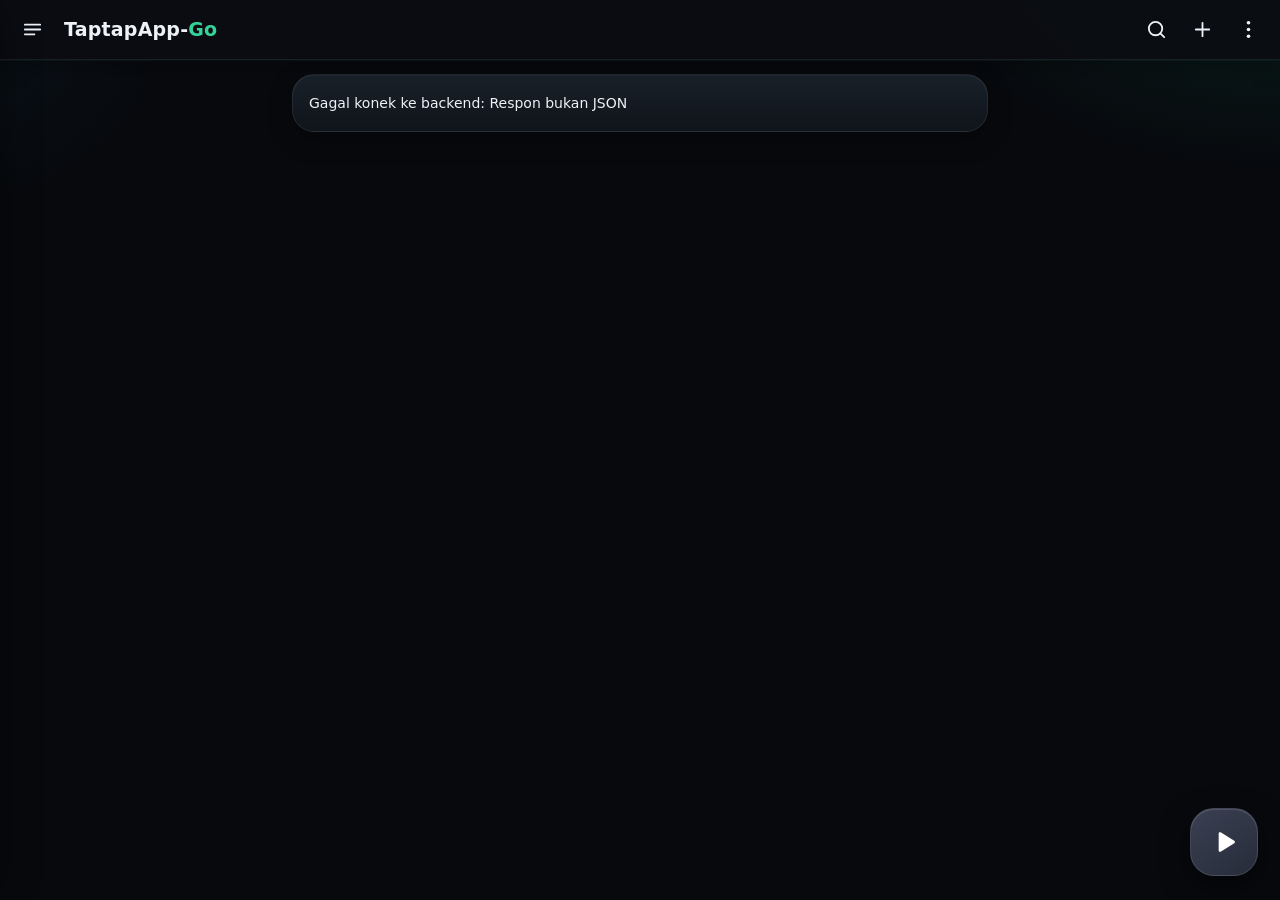
==== commit 4d92ea74: "upload via GitPush" ====
--- a/src/webui/index.html
+++ b/src/webui/index.html
@@ -3,16 +3,16 @@
 <head>
 <meta charset="utf-8">
 <meta name="viewport" content="width=device-width, initial-scale=1, maximum-scale=1, user-scalable=no, viewport-fit=cover">
-<meta name="theme-color" content="#0a1612">
+<meta name="theme-color" content="#080b0f">
 <title>TaptapApp-Go</title>
-<link rel="stylesheet" href="style.css">
+<link rel="stylesheet" href="style.css?v=clay19">
 <link rel="manifest" href="manifest.json">
 <link rel="icon" type="image/png" sizes="192x192" href="icons/icon-192.png">
 <link rel="apple-touch-icon" href="icons/apple-touch-icon.png">
 </head>
 <body>
-<svg width="0" height="0" style="position:absolute" aria-hidden="true"><defs><radialGradient id="ckda" cx=".36" cy=".3" r=".85"><stop offset="0" stop-color="#f7cd82"/><stop offset=".5" stop-color="#e29b4a"/><stop offset="1" stop-color="#b8672a"/></radialGradient><radialGradient id="ckdb" cx=".5" cy=".5" r=".5"><stop offset=".62" stop-color="#6b3010" stop-opacity="0"/><stop offset="1" stop-color="#5a280c" stop-opacity=".5"/></radialGradient><linearGradient id="ckdc" x1="0" y1="0" x2="0" y2="1"><stop offset="0" stop-color="#7d4b2e"/><stop offset=".45" stop-color="#4a2814"/><stop offset="1" stop-color="#2a140a"/></linearGradient><linearGradient id="ckdd" x1="0" y1="0" x2="0" y2="1"><stop offset="0" stop-color="#a9692a"/><stop offset="1" stop-color="#6e3510"/></linearGradient></defs><g id="cklogo"><ellipse cx="12" cy="21.4" rx="8.6" ry="1.6" fill="#000" stroke="none" opacity=".38"/><path d="M21.6 12.1C21.61 13.19 21.76 14.39 21.4 15.38C21.03 16.38 20.15 17.26 19.4 18.06C18.64 18.86 17.8 19.61 16.86 20.18C15.91 20.74 14.82 21.23 13.72 21.45C12.62 21.68 11.4 21.69 10.27 21.54C9.13 21.39 7.94 21.06 6.93 20.53C5.92 20.01 4.97 19.22 4.22 18.37C3.47 17.52 2.78 16.49 2.44 15.44C2.1 14.4 2.2 13.22 2.18 12.1C2.16 10.98 1.98 9.76 2.33 8.72C2.68 7.68 3.49 6.68 4.27 5.88C5.06 5.07 6.07 4.47 7.05 3.88C8.04 3.28 9.09 2.44 10.2 2.29C11.3 2.14 12.56 2.7 13.67 2.99C14.79 3.27 15.9 3.48 16.88 3.99C17.85 4.5 18.77 5.24 19.51 6.05C20.26 6.86 21 7.82 21.35 8.83C21.7 9.84 21.59 11.01 21.6 12.1Z" fill="url(#ckdd)" stroke="#5a280c" stroke-width=".7" stroke-linejoin="round"/><path d="M21.6 10.8C21.61 11.9 21.76 13.11 21.4 14.12C21.03 15.12 20.15 16.01 19.4 16.82C18.64 17.63 17.8 18.39 16.86 18.96C15.91 19.53 14.82 20.02 13.72 20.25C12.62 20.48 11.4 20.49 10.27 20.34C9.13 20.18 7.94 19.86 6.93 19.32C5.92 18.79 4.97 17.99 4.22 17.13C3.47 16.27 2.78 15.23 2.44 14.18C2.1 13.12 2.2 11.93 2.18 10.8C2.16 9.67 1.98 8.43 2.33 7.39C2.68 6.34 3.49 5.33 4.27 4.51C5.06 3.7 6.07 3.09 7.05 2.49C8.04 1.89 9.09 1.04 10.2 0.89C11.3 0.74 12.56 1.31 13.67 1.59C14.79 1.88 15.9 2.09 16.88 2.61C17.85 3.12 18.77 3.87 19.51 4.69C20.26 5.5 21 6.48 21.35 7.5C21.7 8.52 21.59 9.7 21.6 10.8Z" fill="url(#ckda)" stroke="#9a5522" stroke-width=".7" stroke-linejoin="round"/><path d="M21.6 10.8C21.61 11.9 21.76 13.11 21.4 14.12C21.03 15.12 20.15 16.01 19.4 16.82C18.64 17.63 17.8 18.39 16.86 18.96C15.91 19.53 14.82 20.02 13.72 20.25C12.62 20.48 11.4 20.49 10.27 20.34C9.13 20.18 7.94 19.86 6.93 19.32C5.92 18.79 4.97 17.99 4.22 17.13C3.47 16.27 2.78 15.23 2.44 14.18C2.1 13.12 2.2 11.93 2.18 10.8C2.16 9.67 1.98 8.43 2.33 7.39C2.68 6.34 3.49 5.33 4.27 4.51C5.06 3.7 6.07 3.09 7.05 2.49C8.04 1.89 9.09 1.04 10.2 0.89C11.3 0.74 12.56 1.31 13.67 1.59C14.79 1.88 15.9 2.09 16.88 2.61C17.85 3.12 18.77 3.87 19.51 4.69C20.26 5.5 21 6.48 21.35 7.5C21.7 8.52 21.59 9.7 21.6 10.8Z" fill="url(#ckdb)" stroke="none"/><path d="M20.39 10.8C20.42 11.75 20.54 12.81 20.23 13.69C19.92 14.57 19.19 15.38 18.54 16.09C17.88 16.81 17.14 17.48 16.3 17.99C15.47 18.51 14.49 19.02 13.53 19.16C12.56 19.3 11.51 19.01 10.53 18.83C9.55 18.66 8.5 18.54 7.63 18.1C6.77 17.66 5.97 16.93 5.34 16.19C4.7 15.46 4.11 14.57 3.82 13.67C3.52 12.77 3.52 11.74 3.57 10.8C3.62 9.86 3.78 8.9 4.11 8.03C4.43 7.15 4.93 6.31 5.52 5.55C6.1 4.79 6.79 3.95 7.63 3.49C8.46 3.03 9.56 2.92 10.54 2.79C11.51 2.67 12.5 2.62 13.47 2.74C14.44 2.86 15.52 3.05 16.36 3.51C17.2 3.98 17.9 4.78 18.51 5.52C19.13 6.27 19.75 7.09 20.07 7.97C20.38 8.85 20.37 9.85 20.39 10.8Z" fill="none" stroke="#ffe6b4" stroke-width=".5" opacity=".38"/><circle cx="17.3" cy="10.82" r="0.18" fill="#8f4a18" stroke="none" opacity=".35"/><circle cx="10.45" cy="12.83" r="0.12" fill="#8f4a18" stroke="none" opacity=".35"/><circle cx="17.47" cy="11.17" r="0.21" fill="#8f4a18" stroke="none" opacity=".35"/><circle cx="14.57" cy="5.33" r="0.16" fill="#8f4a18" stroke="none" opacity=".35"/><circle cx="13.57" cy="14.24" r="0.2" fill="#8f4a18" stroke="none" opacity=".35"/><circle cx="18.49" cy="6.11" r="0.21" fill="#8f4a18" stroke="none" opacity=".35"/><circle cx="7.8" cy="9.77" r="0.25" fill="#8f4a18" stroke="none" opacity=".35"/><circle cx="18.54" cy="8.81" r="0.22" fill="#8f4a18" stroke="none" opacity=".35"/><circle cx="15.93" cy="16.56" r="0.28" fill="#8f4a18" stroke="none" opacity=".35"/><circle cx="15.82" cy="5.57" r="0.28" fill="#8f4a18" stroke="none" opacity=".35"/><circle cx="11.53" cy="18.03" r="0.26" fill="#8f4a18" stroke="none" opacity=".35"/><circle cx="14.63" cy="11.44" r="0.12" fill="#8f4a18" stroke="none" opacity=".35"/><circle cx="6.76" cy="11.18" r="0.2" fill="#8f4a18" stroke="none" opacity=".35"/><circle cx="6.57" cy="15.8" r="0.28" fill="#8f4a18" stroke="none" opacity=".35"/><circle cx="12" cy="14.6" r="0.25" fill="#8f4a18" stroke="none" opacity=".35"/><circle cx="8.9" cy="6.45" r="0.23" fill="#8f4a18" stroke="none" opacity=".35"/><circle cx="4.43" cy="13.09" r="0.13" fill="#8f4a18" stroke="none" opacity=".35"/><circle cx="8.59" cy="9.07" r="0.23" fill="#8f4a18" stroke="none" opacity=".35"/><circle cx="18.64" cy="10.49" r="0.14" fill="#8f4a18" stroke="none" opacity=".35"/><circle cx="8.61" cy="11.91" r="0.28" fill="#8f4a18" stroke="none" opacity=".35"/><circle cx="15.53" cy="8.15" r="0.13" fill="#8f4a18" stroke="none" opacity=".35"/><circle cx="9.28" cy="12.34" r="0.23" fill="#8f4a18" stroke="none" opacity=".35"/><circle cx="19.21" cy="12.33" r="0.24" fill="#8f4a18" stroke="none" opacity=".35"/><circle cx="11.67" cy="9.09" r="0.23" fill="#8f4a18" stroke="none" opacity=".35"/><circle cx="11.39" cy="5.13" r="0.28" fill="#8f4a18" stroke="none" opacity=".35"/><circle cx="11.37" cy="6.98" r="0.16" fill="#8f4a18" stroke="none" opacity=".35"/><path d="M11.24 1.83Q10.9 3.22 11.47 4.52" fill="none" stroke="#8f4a18" stroke-width=".5" opacity=".6" stroke-linecap="round"/><path d="M20.93 9.66Q19.46 8.79 18.25 10" fill="none" stroke="#8f4a18" stroke-width=".5" opacity=".6" stroke-linecap="round"/><path d="M20.96 11.68Q19.71 10.58 18.27 11.41" fill="none" stroke="#8f4a18" stroke-width=".5" opacity=".6" stroke-linecap="round"/><path d="M3.8 7.09Q4.84 8.07 6.26 8.21" fill="none" stroke="#8f4a18" stroke-width=".5" opacity=".6" stroke-linecap="round"/><path d="M18.63 16.89Q17.74 15.86 16.64 15.06" fill="none" stroke="#8f4a18" stroke-width=".5" opacity=".6" stroke-linecap="round"/><ellipse cx="8.6" cy="5.4" rx="4.4" ry="2" transform="rotate(-28 8.6 5.4)" fill="#fff" stroke="none" opacity=".22"/><g transform="translate(12 10.8) rotate(-6) scale(1.25)"><path d="M-2.6-2.4H2.6V-.8H.8V2.8H-.8V-.8H-2.6z" transform="translate(.35 1.1)" fill="#000" stroke="#000" stroke-width="1.2" stroke-linejoin="round" opacity=".28"/><path d="M-2.6-2.4H2.6V-.8H.8V2.8H-.8V-.8H-2.6z" transform="translate(0 .65)" fill="#1a0b05" stroke="#1a0b05" stroke-width="1.2" stroke-linejoin="round"/><path d="M-2.6-2.4H2.6V-.8H.8V2.8H-.8V-.8H-2.6z" fill="url(#ckdc)" stroke="#3a1d0e" stroke-width="1.2" stroke-linejoin="round"/><path d="M-2.2-2.6H2" stroke="#d9a47a" stroke-width=".4" opacity=".7" stroke-linecap="round"/></g><g transform="translate(5.9 15.3) rotate(12) scale(0.6)"><path d="M-2.6-2.4H2.6V-.8H.8V2.8H-.8V-.8H-2.6z" transform="translate(.35 1.1)" fill="#000" stroke="#000" stroke-width="1.2" stroke-linejoin="round" opacity=".28"/><path d="M-2.6-2.4H2.6V-.8H.8V2.8H-.8V-.8H-2.6z" transform="translate(0 .65)" fill="#1a0b05" stroke="#1a0b05" stroke-width="1.2" stroke-linejoin="round"/><path d="M-2.6-2.4H2.6V-.8H.8V2.8H-.8V-.8H-2.6z" fill="url(#ckdc)" stroke="#3a1d0e" stroke-width="1.2" stroke-linejoin="round"/><path d="M-2.2-2.6H2" stroke="#d9a47a" stroke-width=".4" opacity=".7" stroke-linecap="round"/></g><g transform="translate(17.7 15.1) rotate(-10) scale(0.58)"><path d="M-2.6-2.4H2.6V-.8H.8V2.8H-.8V-.8H-2.6z" transform="translate(.35 1.1)" fill="#000" stroke="#000" stroke-width="1.2" stroke-linejoin="round" opacity=".28"/><path d="M-2.6-2.4H2.6V-.8H.8V2.8H-.8V-.8H-2.6z" transform="translate(0 .65)" fill="#1a0b05" stroke="#1a0b05" stroke-width="1.2" stroke-linejoin="round"/><path d="M-2.6-2.4H2.6V-.8H.8V2.8H-.8V-.8H-2.6z" fill="url(#ckdc)" stroke="#3a1d0e" stroke-width="1.2" stroke-linejoin="round"/><path d="M-2.2-2.6H2" stroke="#d9a47a" stroke-width=".4" opacity=".7" stroke-linecap="round"/></g><g transform="translate(7.6 6.3) rotate(10) scale(0.45)"><path d="M-2.6-2.4H2.6V-.8H.8V2.8H-.8V-.8H-2.6z" transform="translate(.35 1.1)" fill="#000" stroke="#000" stroke-width="1.2" stroke-linejoin="round" opacity=".28"/><path d="M-2.6-2.4H2.6V-.8H.8V2.8H-.8V-.8H-2.6z" transform="translate(0 .65)" fill="#1a0b05" stroke="#1a0b05" stroke-width="1.2" stroke-linejoin="round"/><path d="M-2.6-2.4H2.6V-.8H.8V2.8H-.8V-.8H-2.6z" fill="url(#ckdc)" stroke="#3a1d0e" stroke-width="1.2" stroke-linejoin="round"/><path d="M-2.2-2.6H2" stroke="#d9a47a" stroke-width=".4" opacity=".7" stroke-linecap="round"/></g><g transform="translate(16.8 5.9) rotate(-14) scale(0.4)"><path d="M-2.6-2.4H2.6V-.8H.8V2.8H-.8V-.8H-2.6z" transform="translate(.35 1.1)" fill="#000" stroke="#000" stroke-width="1.2" stroke-linejoin="round" opacity=".28"/><path d="M-2.6-2.4H2.6V-.8H.8V2.8H-.8V-.8H-2.6z" transform="translate(0 .65)" fill="#1a0b05" stroke="#1a0b05" stroke-width="1.2" stroke-linejoin="round"/><path d="M-2.6-2.4H2.6V-.8H.8V2.8H-.8V-.8H-2.6z" fill="url(#ckdc)" stroke="#3a1d0e" stroke-width="1.2" stroke-linejoin="round"/><path d="M-2.2-2.6H2" stroke="#d9a47a" stroke-width=".4" opacity=".7" stroke-linecap="round"/></g><g transform="translate(19.3 11) rotate(-8) scale(0.33)"><path d="M-2.6-2.4H2.6V-.8H.8V2.8H-.8V-.8H-2.6z" transform="translate(.35 1.1)" fill="#000" stroke="#000" stroke-width="1.2" stroke-linejoin="round" opacity=".28"/><path d="M-2.6-2.4H2.6V-.8H.8V2.8H-.8V-.8H-2.6z" transform="translate(0 .65)" fill="#1a0b05" stroke="#1a0b05" stroke-width="1.2" stroke-linejoin="round"/><path d="M-2.6-2.4H2.6V-.8H.8V2.8H-.8V-.8H-2.6z" fill="url(#ckdc)" stroke="#3a1d0e" stroke-width="1.2" stroke-linejoin="round"/><path d="M-2.2-2.6H2" stroke="#d9a47a" stroke-width=".4" opacity=".7" stroke-linecap="round"/></g></g></svg>
-<!-- App bar -->
+<svg width="0" height="0" style="position:absolute" aria-hidden="true"><defs><radialGradient id="ckda" cx=".36" cy=".3" r=".85"><stop offset="0" stop-color="#f7cd82"/><stop offset=".5" stop-color="#e29b4a"/><stop offset="1" stop-color="#b8672a"/></radialGradient><radialGradient id="ckdb" cx=".5" cy=".5" r=".5"><stop offset=".62" stop-color="#6b3010" stop-opacity="0"/><stop offset="1" stop-color="#5a280c" stop-opacity=".5"/></radialGradient><linearGradient id="ckdc" x1="0" y1="0" x2="0" y2="1"><stop offset="0" stop-color="#7d4b2e"/><stop offset=".45" stop-color="#4a2814"/><stop offset="1" stop-color="#2a140a"/></linearGradient><linearGradient id="ckdd" x1="0" y1="0" x2="0" y2="1"><stop offset="0" stop-color="#a9692a"/><stop offset="1" stop-color="#6e3510"/></linearGradient></defs><g id="cklogo"><g class="ckbody"><ellipse cx="12" cy="21.4" rx="8.6" ry="1.6" fill="#000" stroke="none" opacity=".38"/><path d="M21.6 12.1C21.61 13.19 21.76 14.39 21.4 15.38C21.03 16.38 20.15 17.26 19.4 18.06C18.64 18.86 17.8 19.61 16.86 20.18C15.91 20.74 14.82 21.23 13.72 21.45C12.62 21.68 11.4 21.69 10.27 21.54C9.13 21.39 7.94 21.06 6.93 20.53C5.92 20.01 4.97 19.22 4.22 18.37C3.47 17.52 2.78 16.49 2.44 15.44C2.1 14.4 2.2 13.22 2.18 12.1C2.16 10.98 1.98 9.76 2.33 8.72C2.68 7.68 3.49 6.68 4.27 5.88C5.06 5.07 6.07 4.47 7.05 3.88C8.04 3.28 9.09 2.44 10.2 2.29C11.3 2.14 12.56 2.7 13.67 2.99C14.79 3.27 15.9 3.48 16.88 3.99C17.85 4.5 18.77 5.24 19.51 6.05C20.26 6.86 21 7.82 21.35 8.83C21.7 9.84 21.59 11.01 21.6 12.1Z" fill="url(#ckdd)" stroke="#5a280c" stroke-width=".7" stroke-linejoin="round"/><path d="M21.6 10.8C21.61 11.9 21.76 13.11 21.4 14.12C21.03 15.12 20.15 16.01 19.4 16.82C18.64 17.63 17.8 18.39 16.86 18.96C15.91 19.53 14.82 20.02 13.72 20.25C12.62 20.48 11.4 20.49 10.27 20.34C9.13 20.18 7.94 19.86 6.93 19.32C5.92 18.79 4.97 17.99 4.22 17.13C3.47 16.27 2.78 15.23 2.44 14.18C2.1 13.12 2.2 11.93 2.18 10.8C2.16 9.67 1.98 8.43 2.33 7.39C2.68 6.34 3.49 5.33 4.27 4.51C5.06 3.7 6.07 3.09 7.05 2.49C8.04 1.89 9.09 1.04 10.2 0.89C11.3 0.74 12.56 1.31 13.67 1.59C14.79 1.88 15.9 2.09 16.88 2.61C17.85 3.12 18.77 3.87 19.51 4.69C20.26 5.5 21 6.48 21.35 7.5C21.7 8.52 21.59 9.7 21.6 10.8Z" fill="url(#ckda)" stroke="#9a5522" stroke-width=".7" stroke-linejoin="round"/><path d="M21.6 10.8C21.61 11.9 21.76 13.11 21.4 14.12C21.03 15.12 20.15 16.01 19.4 16.82C18.64 17.63 17.8 18.39 16.86 18.96C15.91 19.53 14.82 20.02 13.72 20.25C12.62 20.48 11.4 20.49 10.27 20.34C9.13 20.18 7.94 19.86 6.93 19.32C5.92 18.79 4.97 17.99 4.22 17.13C3.47 16.27 2.78 15.23 2.44 14.18C2.1 13.12 2.2 11.93 2.18 10.8C2.16 9.67 1.98 8.43 2.33 7.39C2.68 6.34 3.49 5.33 4.27 4.51C5.06 3.7 6.07 3.09 7.05 2.49C8.04 1.89 9.09 1.04 10.2 0.89C11.3 0.74 12.56 1.31 13.67 1.59C14.79 1.88 15.9 2.09 16.88 2.61C17.85 3.12 18.77 3.87 19.51 4.69C20.26 5.5 21 6.48 21.35 7.5C21.7 8.52 21.59 9.7 21.6 10.8Z" fill="url(#ckdb)" stroke="none"/><path d="M20.39 10.8C20.42 11.75 20.54 12.81 20.23 13.69C19.92 14.57 19.19 15.38 18.54 16.09C17.88 16.81 17.14 17.48 16.3 17.99C15.47 18.51 14.49 19.02 13.53 19.16C12.56 19.3 11.51 19.01 10.53 18.83C9.55 18.66 8.5 18.54 7.63 18.1C6.77 17.66 5.97 16.93 5.34 16.19C4.7 15.46 4.11 14.57 3.82 13.67C3.52 12.77 3.52 11.74 3.57 10.8C3.62 9.86 3.78 8.9 4.11 8.03C4.43 7.15 4.93 6.31 5.52 5.55C6.1 4.79 6.79 3.95 7.63 3.49C8.46 3.03 9.56 2.92 10.54 2.79C11.51 2.67 12.5 2.62 13.47 2.74C14.44 2.86 15.52 3.05 16.36 3.51C17.2 3.98 17.9 4.78 18.51 5.52C19.13 6.27 19.75 7.09 20.07 7.97C20.38 8.85 20.37 9.85 20.39 10.8Z" fill="none" stroke="#ffe6b4" stroke-width=".5" opacity=".38"/><circle cx="17.3" cy="10.82" r="0.18" fill="#8f4a18" stroke="none" opacity=".35"/><circle cx="10.45" cy="12.83" r="0.12" fill="#8f4a18" stroke="none" opacity=".35"/><circle cx="17.47" cy="11.17" r="0.21" fill="#8f4a18" stroke="none" opacity=".35"/><circle cx="14.57" cy="5.33" r="0.16" fill="#8f4a18" stroke="none" opacity=".35"/><circle cx="13.57" cy="14.24" r="0.2" fill="#8f4a18" stroke="none" opacity=".35"/><circle cx="18.49" cy="6.11" r="0.21" fill="#8f4a18" stroke="none" opacity=".35"/><circle cx="7.8" cy="9.77" r="0.25" fill="#8f4a18" stroke="none" opacity=".35"/><circle cx="18.54" cy="8.81" r="0.22" fill="#8f4a18" stroke="none" opacity=".35"/><circle cx="15.93" cy="16.56" r="0.28" fill="#8f4a18" stroke="none" opacity=".35"/><circle cx="15.82" cy="5.57" r="0.28" fill="#8f4a18" stroke="none" opacity=".35"/><circle cx="11.53" cy="18.03" r="0.26" fill="#8f4a18" stroke="none" opacity=".35"/><circle cx="14.63" cy="11.44" r="0.12" fill="#8f4a18" stroke="none" opacity=".35"/><circle cx="6.76" cy="11.18" r="0.2" fill="#8f4a18" stroke="none" opacity=".35"/><circle cx="6.57" cy="15.8" r="0.28" fill="#8f4a18" stroke="none" opacity=".35"/><circle cx="12" cy="14.6" r="0.25" fill="#8f4a18" stroke="none" opacity=".35"/><circle cx="8.9" cy="6.45" r="0.23" fill="#8f4a18" stroke="none" opacity=".35"/><circle cx="4.43" cy="13.09" r="0.13" fill="#8f4a18" stroke="none" opacity=".35"/><circle cx="8.59" cy="9.07" r="0.23" fill="#8f4a18" stroke="none" opacity=".35"/><circle cx="18.64" cy="10.49" r="0.14" fill="#8f4a18" stroke="none" opacity=".35"/><circle cx="8.61" cy="11.91" r="0.28" fill="#8f4a18" stroke="none" opacity=".35"/><circle cx="15.53" cy="8.15" r="0.13" fill="#8f4a18" stroke="none" opacity=".35"/><circle cx="9.28" cy="12.34" r="0.23" fill="#8f4a18" stroke="none" opacity=".35"/><circle cx="19.21" cy="12.33" r="0.24" fill="#8f4a18" stroke="none" opacity=".35"/><circle cx="11.67" cy="9.09" r="0.23" fill="#8f4a18" stroke="none" opacity=".35"/><circle cx="11.39" cy="5.13" r="0.28" fill="#8f4a18" stroke="none" opacity=".35"/><circle cx="11.37" cy="6.98" r="0.16" fill="#8f4a18" stroke="none" opacity=".35"/><path d="M11.24 1.83Q10.9 3.22 11.47 4.52" fill="none" stroke="#8f4a18" stroke-width=".5" opacity=".6" stroke-linecap="round"/><path d="M20.93 9.66Q19.46 8.79 18.25 10" fill="none" stroke="#8f4a18" stroke-width=".5" opacity=".6" stroke-linecap="round"/><path d="M20.96 11.68Q19.71 10.58 18.27 11.41" fill="none" stroke="#8f4a18" stroke-width=".5" opacity=".6" stroke-linecap="round"/><path d="M3.8 7.09Q4.84 8.07 6.26 8.21" fill="none" stroke="#8f4a18" stroke-width=".5" opacity=".6" stroke-linecap="round"/><path d="M18.63 16.89Q17.74 15.86 16.64 15.06" fill="none" stroke="#8f4a18" stroke-width=".5" opacity=".6" stroke-linecap="round"/><ellipse cx="8.6" cy="5.4" rx="4.4" ry="2" transform="rotate(-28 8.6 5.4)" fill="#fff" stroke="none" opacity=".22"/></g><g class="ckchip c1"><g class="ckrun"><g class="ckhop"><g transform="translate(12 10.8) rotate(-6) scale(1.25)"><path d="M-2.6-2.4H2.6V-.8H.8V2.8H-.8V-.8H-2.6z" transform="translate(.35 1.1)" fill="#000" stroke="#000" stroke-width="1.2" stroke-linejoin="round" opacity=".28"/><path d="M-2.6-2.4H2.6V-.8H.8V2.8H-.8V-.8H-2.6z" transform="translate(0 .65)" fill="#1a0b05" stroke="#1a0b05" stroke-width="1.2" stroke-linejoin="round"/><path d="M-2.6-2.4H2.6V-.8H.8V2.8H-.8V-.8H-2.6z" fill="url(#ckdc)" stroke="#3a1d0e" stroke-width="1.2" stroke-linejoin="round"/><path d="M-2.2-2.6H2" stroke="#d9a47a" stroke-width=".4" opacity=".7" stroke-linecap="round"/></g></g></g></g><g class="ckchip c2"><g class="ckrun"><g class="ckhop"><g transform="translate(5.9 15.3) rotate(12) scale(0.6)"><path d="M-2.6-2.4H2.6V-.8H.8V2.8H-.8V-.8H-2.6z" transform="translate(.35 1.1)" fill="#000" stroke="#000" stroke-width="1.2" stroke-linejoin="round" opacity=".28"/><path d="M-2.6-2.4H2.6V-.8H.8V2.8H-.8V-.8H-2.6z" transform="translate(0 .65)" fill="#1a0b05" stroke="#1a0b05" stroke-width="1.2" stroke-linejoin="round"/><path d="M-2.6-2.4H2.6V-.8H.8V2.8H-.8V-.8H-2.6z" fill="url(#ckdc)" stroke="#3a1d0e" stroke-width="1.2" stroke-linejoin="round"/><path d="M-2.2-2.6H2" stroke="#d9a47a" stroke-width=".4" opacity=".7" stroke-linecap="round"/></g></g></g></g><g class="ckchip c3"><g class="ckrun"><g class="ckhop"><g transform="translate(17.7 15.1) rotate(-10) scale(0.58)"><path d="M-2.6-2.4H2.6V-.8H.8V2.8H-.8V-.8H-2.6z" transform="translate(.35 1.1)" fill="#000" stroke="#000" stroke-width="1.2" stroke-linejoin="round" opacity=".28"/><path d="M-2.6-2.4H2.6V-.8H.8V2.8H-.8V-.8H-2.6z" transform="translate(0 .65)" fill="#1a0b05" stroke="#1a0b05" stroke-width="1.2" stroke-linejoin="round"/><path d="M-2.6-2.4H2.6V-.8H.8V2.8H-.8V-.8H-2.6z" fill="url(#ckdc)" stroke="#3a1d0e" stroke-width="1.2" stroke-linejoin="round"/><path d="M-2.2-2.6H2" stroke="#d9a47a" stroke-width=".4" opacity=".7" stroke-linecap="round"/></g></g></g></g><g class="ckchip c4"><g class="ckrun"><g class="ckhop"><g transform="translate(7.6 6.3) rotate(10) scale(0.45)"><path d="M-2.6-2.4H2.6V-.8H.8V2.8H-.8V-.8H-2.6z" transform="translate(.35 1.1)" fill="#000" stroke="#000" stroke-width="1.2" stroke-linejoin="round" opacity=".28"/><path d="M-2.6-2.4H2.6V-.8H.8V2.8H-.8V-.8H-2.6z" transform="translate(0 .65)" fill="#1a0b05" stroke="#1a0b05" stroke-width="1.2" stroke-linejoin="round"/><path d="M-2.6-2.4H2.6V-.8H.8V2.8H-.8V-.8H-2.6z" fill="url(#ckdc)" stroke="#3a1d0e" stroke-width="1.2" stroke-linejoin="round"/><path d="M-2.2-2.6H2" stroke="#d9a47a" stroke-width=".4" opacity=".7" stroke-linecap="round"/></g></g></g></g><g class="ckchip c5"><g class="ckrun"><g class="ckhop"><g transform="translate(16.8 5.9) rotate(-14) scale(0.4)"><path d="M-2.6-2.4H2.6V-.8H.8V2.8H-.8V-.8H-2.6z" transform="translate(.35 1.1)" fill="#000" stroke="#000" stroke-width="1.2" stroke-linejoin="round" opacity=".28"/><path d="M-2.6-2.4H2.6V-.8H.8V2.8H-.8V-.8H-2.6z" transform="translate(0 .65)" fill="#1a0b05" stroke="#1a0b05" stroke-width="1.2" stroke-linejoin="round"/><path d="M-2.6-2.4H2.6V-.8H.8V2.8H-.8V-.8H-2.6z" fill="url(#ckdc)" stroke="#3a1d0e" stroke-width="1.2" stroke-linejoin="round"/><path d="M-2.2-2.6H2" stroke="#d9a47a" stroke-width=".4" opacity=".7" stroke-linecap="round"/></g></g></g></g><g class="ckchip c6"><g class="ckrun"><g class="ckhop"><g transform="translate(19.3 11) rotate(-8) scale(0.33)"><path d="M-2.6-2.4H2.6V-.8H.8V2.8H-.8V-.8H-2.6z" transform="translate(.35 1.1)" fill="#000" stroke="#000" stroke-width="1.2" stroke-linejoin="round" opacity=".28"/><path d="M-2.6-2.4H2.6V-.8H.8V2.8H-.8V-.8H-2.6z" transform="translate(0 .65)" fill="#1a0b05" stroke="#1a0b05" stroke-width="1.2" stroke-linejoin="round"/><path d="M-2.6-2.4H2.6V-.8H.8V2.8H-.8V-.8H-2.6z" fill="url(#ckdc)" stroke="#3a1d0e" stroke-width="1.2" stroke-linejoin="round"/><path d="M-2.2-2.6H2" stroke="#d9a47a" stroke-width=".4" opacity=".7" stroke-linecap="round"/></g></g></g></g></g></svg>
+
 <header id="appbar">
   <button class="abtn" id="btnDrawer"><svg class="ic solo" viewBox="0 0 24 24" aria-hidden="true"><path d="M4 7h16M4 12h16M4 17h10"/></svg></button>
   <span id="title">TaptapApp-<span class="go">Go</span></span>
@@ -23,7 +23,7 @@
 </header>
 <div id="searchBar" class="hidden"><input id="searchInput" placeholder="Cari server…"></div>
 
-<!-- Drawer -->
+
 <div id="scrim" class="hidden"></div>
 <nav id="drawer">
   <div class="dhead"><span class="dlogo"><svg class="ic solo" viewBox="0.8 0.6 22.4 22.4" aria-hidden="true"><use href="#cklogo"/></svg></span><div><div>TaptapApp-<span class="go">Go</span></div><div class="dver" id="dver"></div></div></div>
@@ -38,16 +38,16 @@
   <button data-view="about"><svg class="ic" viewBox="0 0 24 24" aria-hidden="true"><circle cx="12" cy="12" r="9"/><path d="M12 11v5"/><circle cx="12" cy="7.8" r=".6" fill="currentColor"/></svg>Tentang</button>
 </nav>
 
-<!-- Main -->
+
 <main id="view"></main>
 
-<!-- FAB connect -->
+
 <button id="fab" title="Connect"><svg class="ic" viewBox="0 0 24 24"><path d="M8 5.6v12.8a1 1 0 0 0 1.5.86l10.2-6.4a1 1 0 0 0 0-1.72L9.5 4.74A1 1 0 0 0 8 5.6z"/></svg></button>
 
-<!-- Popup menus -->
+
 <div id="menu" class="popup hidden"></div>
 
-<!-- Modal -->
+
 <div id="modal" class="hidden"><div class="mbox">
   <div class="mhead"><span id="modalTitle"></span><button id="modalX"><svg class="ic solo" viewBox="0 0 24 24" aria-hidden="true"><path d="M6 6l12 12M18 6 6 18"/></svg></button></div>
   <div id="modalBody" class="mbody"></div>
@@ -55,21 +55,6 @@
 
 <div id="toast" class="hidden"></div>
 <script src="app.js?v=1.0.0"></script>
-<script>
-// daftarkan service worker agar WebUI bisa di-install (PWA) dari Chrome
-if ('serviceWorker' in navigator) {
-  window.addEventListener('load', function () {
-    navigator.serviceWorker.register('sw.js').then(function (reg) {
-      try { reg.update(); } catch (e) {}
-      if (reg.waiting) reg.waiting.postMessage('skip');
-    }).catch(function (e) {
-      console.warn('SW gagal:', e);
-    });
-    navigator.serviceWorker.addEventListener('controllerchange', function () {
-      if (!window.__swReloaded) { window.__swReloaded = true; location.reload(); }
-    });
-  });
-}
-</script>
-</body>
+<script>"serviceWorker"in navigator&&window.addEventListener("load",function(){navigator.serviceWorker.register("sw.js").then(function(e){try{e.update()}catch{}e.waiting&&e.waiting.postMessage("skip")}).catch(function(e){console.warn("SW gagal:",e)}),navigator.serviceWorker.addEventListener("controllerchange",function(){window.__swReloaded||(window.__swReloaded=!0,location.reload())})});</script>
+<script>/*ckclone*/(function(){var u=document.querySelector(".dlogo use"),g=document.getElementById("cklogo");if(u&&g){var c=g.cloneNode(true);c.removeAttribute("id");u.replaceWith(c)}})()</script></body>
 </html>
--- a/src/webui/style.css
+++ b/src/webui/style.css
@@ -1,28 +1,32 @@
 /* =====================================================
-   TaptapClash WebUI — Neon Green Premium Dark
+   TaptapApp-Go WebUI — Neon Mint Premium Dark (v2)
    ===================================================== */
 :root{
-  --acc:#22e6a8;--acc2:#0fb88a;--pink:#22e6a8;--pink-d:#0fb88a;
-  --bg:#07090d;--card:#10141b;--card2:#171c26;--txt:#eef2f7;--mut:#8791a3;
-  --green:#22e6a8;--red:#ff5d6c;--warn:#ffb340;--line:rgba(255,255,255,.07);
+  --acc:#22e6a8;--acc2:#0fb88a;--green:#22e6a8;--red:#ff5d6c;--warn:#ffb340;
+  --bg:#07090d;--card:#10141b;--card2:#182029;--txt:#eef2f7;--mut:#8b95a7;
+  --line:rgba(255,255,255,.075);--line2:rgba(255,255,255,.12);
   --grad:linear-gradient(135deg,#34f0b8 0%,#0ea5a0 100%);
-  --abh:58px;--safe-t:env(safe-area-inset-top,0px);--safe-b:env(safe-area-inset-bottom,0px);
+  --r:22px;--r2:16px;--r3:13px;
+  --abh:60px;--safe-t:env(safe-area-inset-top,0px);
+  --safe-b:env(safe-area-inset-bottom,0px);
 }
 *{box-sizing:border-box;-webkit-tap-highlight-color:transparent}
+html{background:var(--bg);scroll-behavior:smooth}
 body{
-  margin:0;color:var(--txt);font-family:"Inter",Roboto,system-ui,sans-serif;font-size:14px;
-  -webkit-font-smoothing:antialiased;
-  background:
-    radial-gradient(800px 380px at 105% -8%,rgba(34,230,168,.10),transparent 60%),
-    radial-gradient(600px 340px at -10% 8%,rgba(76,194,255,.06),transparent 60%),var(--bg);
-  background-attachment:fixed;
+  margin:0;color:var(--txt);font-family:"Inter",Roboto,system-ui,-apple-system,"Segoe UI",sans-serif;font-size:14px;line-height:1.45;
+  -webkit-font-smoothing:antialiased;text-rendering:optimizeLegibility;
+  background:radial-gradient(520px 300px at 100% -40px,rgba(34,230,168,.10),transparent 70%),
+             radial-gradient(420px 260px at -10% 40px,rgba(76,194,255,.06),transparent 70%),var(--bg);
+  background-repeat:no-repeat;
   padding-bottom:calc(120px + var(--safe-b));
 }
+body.hasAniBg{background:transparent}
+button,input,select,textarea{font-family:inherit}
 ::-webkit-scrollbar{width:6px;height:6px}
 ::-webkit-scrollbar-thumb{background:rgba(255,255,255,.14);border-radius:6px}
+:focus-visible{outline:2px solid rgba(34,230,168,.6);outline-offset:2px}
 .hidden{display:none !important}
-body::after{content:"";position:fixed;left:0;right:0;bottom:0;height:calc(110px + var(--safe-b));
-  background:linear-gradient(to top,var(--bg) 30%,rgba(7,9,13,0));pointer-events:none;z-index:20}
+@media (prefers-reduced-motion:reduce){*{animation-duration:.01ms !important;transition-duration:.01ms !important}}
 
 /* icons */
 .ic{width:1.2em;height:1.2em;flex:none;vertical-align:-.22em;margin-right:.5em;
@@ -33,87 +37,99 @@
 /* app bar */
 #appbar{
   position:sticky;top:0;z-index:30;display:flex;align-items:center;gap:2px;
-  height:calc(var(--abh) + var(--safe-t));padding:var(--safe-t) 8px 0;
-  background:rgba(10,13,18,.72);color:var(--txt);
-  border-bottom:1px solid var(--line)}
-#appbar #title{font-size:19px;font-weight:650;letter-spacing:.2px;margin-left:8px}
+  height:calc(var(--abh) + var(--safe-t));padding:var(--safe-t) 10px 0;
+  background:rgba(10,13,18,.9);color:var(--txt);
+  border-bottom:1px solid var(--line);box-shadow:0 1px 0 rgba(34,230,168,.05),0 6px 18px rgba(0,0,0,.25)}
+#appbar #title{font-size:19px;font-weight:700;letter-spacing:.2px;margin-left:8px}
 #appbar #title .go,.dhead .go,h1 .go{color:#34d399}
 #appbar .sp{flex:1}
-.abtn{background:none;border:0;color:var(--txt);width:44px;height:44px;border-radius:14px;cursor:pointer;
+.abtn{background:none;border:0;color:var(--txt);width:44px;height:44px;border-radius:15px;cursor:pointer;
   display:inline-flex;align-items:center;justify-content:center;transition:background .15s,transform .12s}
 .abtn .ic{width:23px;height:23px;margin:0}
 .abtn:active{background:rgba(255,255,255,.1);transform:scale(.92)}
-#searchBar{background:rgba(10,13,18,.72);
+#searchBar{background:rgba(10,13,18,.92);
   padding:10px 12px;position:sticky;top:calc(var(--abh) + var(--safe-t));z-index:29;border-bottom:1px solid var(--line)}
-#searchBar input{width:100%;background:rgba(255,255,255,.06);border:1px solid rgba(255,255,255,.09);border-radius:14px;
+#searchBar input{width:100%;background:rgba(255,255,255,.06);border:1px solid var(--line2);border-radius:14px;
   color:var(--txt);padding:11px 14px;font-size:14px;outline:none}
 #searchBar input:focus{border-color:var(--acc);box-shadow:0 0 0 3px rgba(34,230,168,.15)}
 #searchBar input::placeholder{color:#566073}
 
 /* drawer */
-#scrim{position:fixed;inset:0;background:rgba(3,5,9,.6);z-index:40}
-#drawer{position:fixed;top:0;left:0;bottom:0;width:290px;max-width:86vw;z-index:41;
-  background:linear-gradient(180deg,#121620,#0d1017);border-right:1px solid var(--line);border-radius:0 26px 26px 0;
+#scrim{position:fixed;inset:0;background:rgba(3,5,9,.62);z-index:40}
+#drawer{position:fixed;top:0;left:0;bottom:0;width:292px;max-width:86vw;z-index:41;
+  background:linear-gradient(180deg,#131822,#0c0f15);border-right:1px solid var(--line);border-radius:0 28px 28px 0;
   transform:translateX(-105%);transition:transform .28s cubic-bezier(.2,.8,.2,1);
-  display:flex;flex-direction:column;padding:0 12px 20px;box-shadow:10px 0 40px rgba(0,0,0,.55);overflow-y:auto}
+  display:flex;flex-direction:column;padding:0 12px calc(20px + var(--safe-b));box-shadow:10px 0 40px rgba(0,0,0,.55);
+  overflow-y:auto;overscroll-behavior:contain}
 #drawer.open{transform:none}
-#drawer .dhead{display:flex;align-items:center;gap:14px;margin:0 -12px 10px;
+#drawer .dhead{display:flex;align-items:center;gap:14px;margin:0 -12px 12px;
   padding:calc(30px + var(--safe-t)) 22px 22px;font-size:21px;font-weight:700;color:var(--txt);border-bottom:1px solid var(--line);
   background:radial-gradient(260px 160px at 0% 0%,rgba(34,230,168,.22),transparent 70%),radial-gradient(240px 140px at 100% 100%,rgba(76,194,255,.14),transparent 70%)}
-.dlogo{width:52px;height:52px;border-radius:16px;flex:none;background:radial-gradient(circle at 30% 20%,#16352b,#0a1612 75%);color:#03241b;
+.dlogo{width:52px;height:52px;border-radius:17px;flex:none;background:radial-gradient(circle at 30% 20%,#16352b,#0a1612 75%);color:#03241b;
   border:1px solid rgba(233,181,101,.28);display:flex;align-items:center;justify-content:center;box-shadow:0 8px 22px rgba(0,0,0,.45),0 0 18px rgba(233,181,101,.14)}
 .dlogo .ic{width:46px;height:46px;margin:0}
 .dlogo.sm{width:42px;height:42px;border-radius:13px;margin-right:12px}
 .dlogo.sm .ic{width:37px;height:37px}
 #drawer .dver{font-size:12px;color:var(--mut);font-weight:400;margin-top:3px}
-#drawer button{display:flex;align-items:center;gap:0;background:none;border:0;color:var(--txt);text-align:left;
-  padding:13px 14px;margin:2px 0;font-size:15px;font-weight:500;cursor:pointer;border-radius:14px;transition:background .15s}
+#drawer button{display:flex;align-items:center;gap:0;background:none;border:0;color:var(--txt);text-align:left;position:relative;
+  padding:13px 14px;margin:2px 0;font-size:15px;font-weight:500;cursor:pointer;border-radius:16px;transition:background .15s}
 #drawer button .ic{width:22px;height:22px;margin-right:16px;color:var(--acc)}
-#drawer button.on{background:rgba(34,230,168,.13);color:var(--acc)}
+#drawer button.on{background:linear-gradient(90deg,rgba(34,230,168,.18),rgba(34,230,168,.07));color:var(--acc);font-weight:600}
+#drawer button.on::before{content:"";position:absolute;left:0;top:11px;bottom:11px;width:3px;border-radius:0 3px 3px 0;background:var(--grad)}
 #drawer button:active{background:rgba(34,230,168,.12)}
 
 /* main */
-#view{padding:12px;max-width:720px;margin:0 auto;animation:rise .25s ease}
+#view{padding:14px 12px;max-width:720px;margin:0 auto;animation:rise .25s ease}
 @keyframes rise{from{opacity:0;transform:translateY(6px)}}
-.card{background:linear-gradient(180deg,var(--card2),var(--card));border:1px solid var(--line);border-radius:20px;
-  padding:16px;margin-bottom:14px;box-shadow:0 8px 24px rgba(0,0,0,.3)}
-.card h3{margin:0 0 12px;font-size:14.5px;font-weight:650;color:var(--txt);display:flex;align-items:center;letter-spacing:.2px}
+.card{background:linear-gradient(180deg,var(--card2),var(--card));border:1px solid var(--line);border-radius:var(--r);
+  padding:18px 16px;margin-bottom:14px;box-shadow:inset 0 1px 0 rgba(255,255,255,.04),0 8px 24px rgba(0,0,0,.28)}
+.card h3{margin:0 0 12px;font-size:15px;font-weight:700;color:var(--txt);display:flex;align-items:center;letter-spacing:.2px}
 .mut{color:var(--mut);font-size:12px}
 .hint{color:var(--mut);font-size:12.5px;margin-top:8px;line-height:1.6}
-.hint .ic,.mut .ic{width:15px;height:15px;margin:0 2px;color:var(--acc)}
+.hint .ic,.mut .ic{width:15px;height:15px;margin:0 4px 0 0;color:var(--acc)}
 
 /* server rows */
 .srv{display:flex;align-items:center;gap:12px;padding:14px;margin-bottom:10px;
-  background:linear-gradient(180deg,var(--card2),var(--card));border:1px solid var(--line);border-radius:20px;
-  box-shadow:0 4px 14px rgba(0,0,0,.3);transition:transform .12s,border-color .2s,box-shadow .2s;position:relative;overflow:hidden}
+  background:linear-gradient(180deg,var(--card2),var(--card));border:1px solid var(--line);border-radius:var(--r);
+  box-shadow:inset 0 1px 0 rgba(255,255,255,.04),0 4px 14px rgba(0,0,0,.28);transition:transform .12s,border-color .2s,box-shadow .2s;position:relative;overflow:hidden}
 .srv:active{transform:scale(.985)}
 .srv .dragh{flex:none;display:flex;align-items:center;justify-content:center;width:34px;align-self:stretch;
-  margin:-14px 0 -14px -6px;color:var(--green);cursor:grab;touch-action:none;user-select:none;-webkit-user-select:none;opacity:.85}
+  margin:-14px 0 -14px -6px;color:var(--green);cursor:grab;touch-action:none;user-select:none;-webkit-user-select:none;opacity:.8}
 .srv .dragh:active{cursor:grabbing;opacity:1}
 .srv.dragging{position:fixed;z-index:80;margin:0;transform:none;opacity:.96;pointer-events:none;
   box-shadow:0 16px 38px rgba(0,0,0,.55);border-color:rgba(34,230,168,.5)}
 .srv.dropmark{box-shadow:inset 0 2px 0 var(--green),0 4px 14px rgba(0,0,0,.3)}
-.srv.sel{border-color:rgba(34,230,168,.6);background:linear-gradient(180deg,rgba(34,230,168,.14),rgba(34,230,168,.04) 60%,var(--card));
+.srv.sel{border-color:rgba(34,230,168,.6);background:linear-gradient(180deg,rgba(34,230,168,.15),rgba(34,230,168,.04) 60%,var(--card));
   box-shadow:0 0 0 1px rgba(34,230,168,.15),0 8px 26px rgba(34,230,168,.14)}
 .srv.sel::before{content:"";position:absolute;left:0;top:14px;bottom:14px;width:4px;background:var(--grad);border-radius:0 4px 4px 0}
 .srv .flag{font-size:22px;width:42px;height:42px;border-radius:14px;flex:none;display:flex;align-items:center;justify-content:center;
   background:rgba(255,255,255,.05);border:1px solid var(--line)}
 .srv .info{flex:1;min-width:0}
 .srv .nm{font-size:15px;font-weight:600;white-space:nowrap;overflow:hidden;text-overflow:ellipsis}
-.srv .proto{display:inline-block;margin-top:5px;color:var(--warn);background:rgba(255,179,64,.12);border:1px solid rgba(255,179,64,.25);
+.srv .meta{display:flex;align-items:center;gap:10px;margin-top:6px;min-width:0;flex-wrap:nowrap}
+.srv .meta .proto{margin-top:0;flex:none}
+.srv .proto{display:inline-block;color:var(--warn);background:rgba(255,179,64,.12);border:1px solid rgba(255,179,64,.25);
   font-size:10.5px;font-weight:700;letter-spacing:.8px;text-transform:uppercase;padding:2px 9px;border-radius:20px}
 .card h3 .proto{margin:0 0 0 8px}
-.srv .stat{font-size:12px;text-align:right;min-width:70px;font-variant-numeric:tabular-nums}
+/* Kolom ping rata kanan: margin-left:auto mendorong ping ke tepi
+   kanan .info (yang lebarnya sama di semua kartu), jadi ping
+   sejajar atas-bawah walau lebar pill protokol beda-beda
+   (VMESS/TROJAN/VLESS/SSH). Lebar minimum + rata kanan membuat
+   "192ms" dan "Timeout" berakhir di garis yang sama. */
+.srv .stat{font-size:12px;font-variant-numeric:tabular-nums;white-space:nowrap;margin-left:auto;flex:none;min-width:64px;text-align:right}
+.srv button.stat{background:rgba(255,255,255,.06);border:1px solid var(--line);border-radius:12px;padding:3px 9px;
+  cursor:pointer;color:inherit;font:inherit}
+.srv button.stat:active{background:rgba(255,255,255,.12);transform:scale(.95)}
 .srv .stat .ms{color:var(--green);font-weight:700}
 .srv .stat .bad{color:var(--red);font-weight:700}
 .srv .stat .traf{color:var(--mut);font-size:11px}
-.iconbtn{background:none;border:0;color:var(--mut);width:36px;height:36px;padding:0;cursor:pointer;border-radius:12px;
+.iconbtn{background:none;border:0;color:var(--mut);width:38px;height:38px;padding:0;cursor:pointer;border-radius:13px;
   display:inline-flex;align-items:center;justify-content:center;transition:background .15s,color .15s,transform .12s}
 .iconbtn .ic{width:19px;height:19px;margin:0}
 .iconbtn:active{background:rgba(255,255,255,.1);color:var(--txt);transform:scale(.9)}
 .iconbtn[data-act="del"]:active,.iconbtn[data-rl]:active,.iconbtn[data-rs]:active{color:var(--red)}
 
-/* fab */
+/* fab (tombol connect — sama seperti semula) */
 #fab{position:fixed;right:22px;bottom:calc(24px + var(--safe-b));width:68px;height:68px;border-radius:24px;
   border:1px solid rgba(255,255,255,.1);background:linear-gradient(145deg,#3a4052,#272c3a);color:#fff;cursor:pointer;
   display:flex;align-items:center;justify-content:center;z-index:35;
@@ -124,26 +140,26 @@
 @keyframes pulse{0%{box-shadow:0 10px 32px rgba(34,230,168,.5),0 0 0 0 rgba(34,230,168,.5)}70%{box-shadow:0 10px 32px rgba(34,230,168,.5),0 0 0 16px rgba(34,230,168,0)}100%{box-shadow:0 10px 32px rgba(34,230,168,.5),0 0 0 0 rgba(34,230,168,0)}}
 
 /* popup menu */
-.popup{position:fixed;z-index:50;background:rgba(24,28,39,.94);
-  border:1px solid var(--line);border-radius:20px;box-shadow:0 18px 50px rgba(0,0,0,.65);min-width:250px;max-width:90vw;max-height:75vh;
-  overflow-y:auto;padding:8px;animation:pop .16s ease}
+.popup{position:fixed;z-index:50;background:rgba(24,28,39,.97);
+  border:1px solid var(--line2);border-radius:20px;box-shadow:0 18px 50px rgba(0,0,0,.65);min-width:250px;max-width:90vw;max-height:75vh;
+  overflow-y:auto;overscroll-behavior:contain;padding:8px;animation:pop .16s ease}
 @keyframes pop{from{opacity:0;transform:scale(.96) translateY(-6px)}}
-.popup button{display:flex;align-items:center;width:100%;background:none;border:0;color:var(--txt);text-align:left;
-  padding:12px 14px;font-size:14.5px;cursor:pointer;border-radius:12px}
+.popup button{display:flex;align-items:center;width:100%;overflow-wrap:anywhere;background:none;border:0;color:var(--txt);text-align:left;
+  padding:12px 14px;font-size:14.5px;cursor:pointer;border-radius:13px}
 .popup button .ic{color:var(--acc);width:18px;height:18px;margin-right:12px}
 .popup button:active{background:rgba(34,230,168,.14)}
 .popup .sep{height:1px;background:var(--line);margin:6px 8px}
 
 /* forms */
-.lbl{display:block;color:var(--mut);font-size:12px;font-weight:500;margin:12px 0 5px}
-input,select,textarea{width:100%;background:rgba(255,255,255,.045);border:1px solid rgba(255,255,255,.09);color:var(--txt);
-  border-radius:13px;padding:11px 14px;font-size:14px;outline:none;transition:border-color .15s,box-shadow .15s,background .15s}
+.lbl{display:block;color:var(--mut);font-size:12px;font-weight:600;margin:14px 0 6px;letter-spacing:.2px}
+input,select,textarea{width:100%;background:rgba(255,255,255,.045);border:1px solid var(--line2);color:var(--txt);
+  border-radius:var(--r3);padding:12px 14px;font-size:14px;outline:none;transition:border-color .15s,box-shadow .15s,background .15s}
 input:focus,select:focus,textarea:focus{border-color:var(--acc);background:rgba(34,230,168,.06);box-shadow:0 0 0 3px rgba(34,230,168,.15)}
 select{appearance:none;-webkit-appearance:none;padding-right:38px;
-  background-image:url("data:image/svg+xml;utf8,<svg xmlns='http://www.w3.org/2000/svg' width='18' height='18' viewBox='0 0 24 24' fill='none' stroke='%238791a3' stroke-width='2' stroke-linecap='round' stroke-linejoin='round'><path d='m6 9 6 6 6-6'/></svg>");
+  background-image:url("data:image/svg+xml;utf8,<svg xmlns='http://www.w3.org/2000/svg' width='18' height='18' viewBox='0 0 24 24' fill='none' stroke='%238b95a7' stroke-width='2' stroke-linecap='round' stroke-linejoin='round'><path d='m6 9 6 6 6-6'/></svg>");
   background-repeat:no-repeat;background-position:right 12px center}
 select option{background:#171c26;color:var(--txt)}
-textarea{min-height:100px;font-family:ui-monospace,"SF Mono",Menlo,monospace;font-size:12.5px;resize:vertical}
+textarea{min-height:100px;font-family:ui-monospace,"SF Mono",Menlo,monospace;font-size:12.5px;resize:vertical;line-height:1.55}
 ::placeholder{color:#566073}
 .row2{display:flex;gap:10px}.row2>div{flex:1;min-width:0}
 .chk{display:flex;align-items:center;gap:12px;padding:13px 0;border-bottom:1px solid var(--line);cursor:pointer}
@@ -151,88 +167,84 @@
 .chk .t{flex:1;font-weight:500}
 .chk .t small{display:block;color:var(--mut);font-size:11.5px;font-weight:400;margin-top:3px;line-height:1.5}
 /* checkbox → switch */
-.chk input[type=checkbox]{appearance:none;-webkit-appearance:none;position:relative;flex:none;width:48px;height:28px;padding:0;margin:0;
-  border-radius:28px;background:#2a3040;border:1px solid rgba(255,255,255,.08);cursor:pointer;transition:background .2s,box-shadow .2s}
-.chk input[type=checkbox]::after{content:"";position:absolute;left:3px;top:3px;width:20px;height:20px;border-radius:50%;background:#aab1c0;
+.chk input[type=checkbox]{appearance:none;-webkit-appearance:none;position:relative;flex:none;width:50px;height:30px;padding:0;margin:0;
+  border-radius:30px;background:#2a3040;border:1px solid var(--line2);cursor:pointer;transition:background .2s,box-shadow .2s}
+.chk input[type=checkbox]::after{content:"";position:absolute;left:3px;top:3px;width:22px;height:22px;border-radius:50%;background:#aab1c0;
   box-shadow:0 2px 5px rgba(0,0,0,.4);transition:transform .22s cubic-bezier(.3,1.4,.5,1),background .2s}
 .chk input[type=checkbox]:checked{background:var(--grad);border-color:transparent;box-shadow:0 0 14px rgba(34,230,168,.35)}
 .chk input[type=checkbox]:checked::after{transform:translateX(20px);background:#fff}
 .chk input[type=checkbox]:focus{box-shadow:0 0 0 3px rgba(34,230,168,.15)}
 
 .btn{display:inline-flex;align-items:center;justify-content:center;background:rgba(255,255,255,.07);color:var(--txt);text-decoration:none;
-  border:1px solid var(--line);border-radius:13px;padding:11px 18px;font-size:14px;font-weight:600;cursor:pointer;transition:transform .12s,filter .15s}
+  border:1px solid var(--line);border-radius:var(--r3);padding:11px 18px;min-height:42px;font-size:14px;font-weight:600;cursor:pointer;transition:transform .12s,filter .15s,background .15s}
 .btn .ic{width:17px;height:17px;margin-right:7px}
 .btn .ic.solo{margin:0}
-.btn.primary{background:var(--grad);border-color:transparent;color:#03241b;box-shadow:0 6px 18px rgba(34,230,168,.28)}
-.btn.small{padding:8px 14px;font-size:12.5px;border-radius:11px}
+.btn.primary{background:var(--grad);border-color:transparent;color:#03241b;box-shadow:0 6px 18px rgba(34,230,168,.25)}
+.btn.small{padding:8px 14px;min-height:36px;font-size:12.5px;border-radius:12px}
 .btn:active{transform:scale(.96);filter:brightness(.9)}
 .row{display:flex;gap:8px;flex-wrap:wrap}
 
-/* modal */
-#modal{position:fixed;inset:0;background:rgba(3,5,9,.65);z-index:60;
+/* modal — di HP tampil sebagai sheet dari bawah */
+#modal{position:fixed;inset:0;background:rgba(3,5,9,.66);z-index:60;
   display:flex;align-items:center;justify-content:center;padding:16px}
-#modal .mbox{background:linear-gradient(180deg,#1a202b,#121620);border:1px solid var(--line);border-radius:26px;width:100%;max-width:560px;
-  max-height:86vh;display:flex;flex-direction:column;box-shadow:0 24px 70px rgba(0,0,0,.75);animation:rise .2s ease}
-#modal .mhead{display:flex;align-items:center;padding:16px 18px;border-bottom:1px solid var(--line);font-weight:650;font-size:15.5px}
+#modal .mbox{background:linear-gradient(180deg,#1b212c,#121620);border:1px solid var(--line2);border-radius:28px;width:100%;max-width:560px;
+  max-height:88vh;display:flex;flex-direction:column;box-shadow:0 24px 70px rgba(0,0,0,.75);animation:rise .2s ease}
+#modal .mhead{display:flex;align-items:center;padding:16px 18px;border-bottom:1px solid var(--line);font-weight:700;font-size:16px}
 #modal .mhead button{margin-left:auto;width:36px;height:36px;border-radius:12px;background:rgba(255,255,255,.07);border:0;color:var(--mut);
   cursor:pointer;display:flex;align-items:center;justify-content:center}
 #modal .mhead button .ic{margin:0;width:18px;height:18px}
-#modal .mbody{padding:16px 18px 20px;overflow-y:auto}
+#modal .mbody{padding:16px 18px calc(20px + var(--safe-b));overflow-y:auto;overscroll-behavior:contain}
 #modal pre{white-space:pre-wrap;word-break:break-all;font-size:11.5px;color:#9df0cf}
+@media (max-width:560px){
+  #modal{align-items:flex-end;padding:0}
+  #modal .mbox{max-width:none;border-radius:28px 28px 0 0;max-height:90vh;animation:sheet .25s cubic-bezier(.2,.8,.2,1)}
+}
+@keyframes sheet{from{transform:translateY(40px);opacity:0}}
 
 /* toast */
-#toast{position:fixed;bottom:calc(112px + var(--safe-b));left:50%;transform:translateX(-50%);background:rgba(30,36,48,.92);
-  border:1px solid rgba(34,230,168,.25);color:#fff;
+#toast{position:fixed;bottom:calc(112px + var(--safe-b));left:50%;transform:translateX(-50%);background:rgba(28,34,46,.96);
+  border:1px solid rgba(34,230,168,.28);color:#fff;
   padding:12px 22px;border-radius:26px;font-size:13.5px;font-weight:500;z-index:70;box-shadow:0 10px 30px rgba(0,0,0,.5);max-width:88vw;text-align:center}
 
-.sect{color:var(--acc);font-size:12px;font-weight:700;margin:22px 0 6px;text-transform:uppercase;letter-spacing:1.2px}
-.kv{display:flex;justify-content:space-between;padding:10px 0;border-bottom:1px solid var(--line);font-size:13.5px}
+.sect{display:flex;align-items:center;gap:9px;color:var(--acc);font-size:12px;font-weight:700;margin:24px 0 6px;text-transform:uppercase;letter-spacing:1.2px}
+.sect::before{content:"";width:4px;height:13px;border-radius:3px;background:var(--grad);flex:none}
+.kv{display:flex;justify-content:space-between;align-items:center;gap:14px;padding:11px 0;border-bottom:1px solid var(--line);font-size:13.5px}
 .kv:last-child{border:0}
-/* Baris "Versi baru" yang bisa diketuk (pemilih versi): nilainya hijau
-   aksen agar kelihatan interaktif; yang tak bisa diketuk tetap putih.
-   v1.0.44: model dropdown (kotak + chevron) seperti select Core proxy
-   di Pengaturan, supaya jelas bisa diketuk. */
-.kv[data-verlist] b{color:var(--acc);border:1px solid rgba(34,230,168,.35);border-radius:10px;padding:4px 10px}
+.kv>b{text-align:right;min-width:0}
+.kv[data-verlist] b{cursor:pointer;color:var(--acc);border:1px solid rgba(34,230,168,.35);border-radius:10px;padding:4px 10px}
 .kv[data-verlist] b::after{content:" ▾"}
-details{background:linear-gradient(180deg,var(--card2),var(--card));border:1px solid var(--line);border-radius:18px;margin-bottom:10px}
-details summary{padding:14px 16px;cursor:pointer;font-weight:600;list-style:none;display:flex;align-items:center}
+.lnks{display:flex;gap:8px;flex-wrap:wrap;margin-top:14px}.lnks .btn{flex:1 1 0;min-width:0;text-align:center}
+.dot{display:inline-block;width:9px;height:9px;border-radius:50%;margin-right:7px;vertical-align:.05em;background:var(--mut)}
+.dot.on{background:var(--green);box-shadow:0 0 0 3px rgba(34,230,168,.16)}
+.dot.off{background:var(--red);box-shadow:0 0 0 3px rgba(255,93,108,.16)}
+details{background:linear-gradient(180deg,var(--card2),var(--card));border:1px solid var(--line);border-radius:var(--r2);margin-bottom:10px;
+  box-shadow:inset 0 1px 0 rgba(255,255,255,.04)}
+details summary{padding:15px 16px;cursor:pointer;font-weight:600;list-style:none;display:flex;align-items:center}
 details summary::-webkit-details-marker{display:none}
 details[open] summary{border-bottom:1px solid var(--line)}
 details .dbody{padding:12px 16px 16px}
-iframe.dash{width:100%;height:calc(100vh - 140px);border:1px solid var(--line);border-radius:18px;background:#000}
-.logbox{background:#05070a;border:1px solid var(--line);color:#9df0cf;border-radius:16px;padding:14px;
-  font-family:ui-monospace,"SF Mono",Menlo,monospace;font-size:11.5px;line-height:1.6;white-space:pre-wrap;max-height:60vh;overflow-y:auto}
+iframe.dash{width:100%;height:calc(100vh - 140px);border:1px solid var(--line);border-radius:var(--r2);background:#000}
+.logbox{background:#05070a;border:1px solid var(--line);color:#9df0cf;border-radius:var(--r2);padding:14px;
+  font-family:ui-monospace,"SF Mono",Menlo,monospace;font-size:11.5px;line-height:1.6;white-space:pre-wrap;max-height:60vh;overflow-y:auto;overscroll-behavior:contain}
 /* tab Server / Dashboard */
-.tabs{display:flex;gap:8px;margin-bottom:12px}
-.tab{flex:1;padding:11px;border-radius:14px;border:1px solid var(--line);background:var(--card);
-  color:var(--mut);font-size:13.5px;font-weight:700;cursor:pointer}
-.tab.on{background:var(--grad);border-color:transparent;color:#03241b;box-shadow:0 6px 18px rgba(34,230,168,.28)}
+.tabs{display:flex;gap:6px;margin-bottom:14px;padding:5px;background:rgba(255,255,255,.04);border:1px solid var(--line);border-radius:18px}
+.tab{flex:1;padding:11px;border-radius:14px;border:0;background:transparent;
+  color:var(--mut);font-size:13.5px;font-weight:700;cursor:pointer;transition:background .2s,color .2s,transform .12s}
+.tab.on{background:var(--grad);color:#03241b;box-shadow:0 4px 14px rgba(34,230,168,.25)}
 .tab:active{transform:scale(.97)}
-.applist{max-height:240px;overflow-y:auto;margin-top:4px;border:1px solid var(--line);border-radius:10px;padding:6px;background:rgba(0,0,0,.18)}
+.applist{max-height:240px;overflow-y:auto;overscroll-behavior:contain;margin-top:4px;border:1px solid var(--line);border-radius:12px;padding:6px;background:rgba(0,0,0,.18)}
 .applist .chk{margin:2px 0;padding:7px 9px}
-#aniFrame{width:100%;height:62vh;border:0;border-radius:12px;background:#07090d;display:block}
-/* background animasi */
-html{background:#07090d}
-/* tinggi dikunci ke large viewport (100vh, stabil) agar tidak ikut berubah
-   saat URL bar Chrome muncul/hilang ketika digulir */
-#aniBg{position:fixed;top:0;left:0;width:100%;height:100vh;border:0;z-index:-1;pointer-events:none;}
-body.hasAniBg{background:transparent}
-body.hasAniBg::after{display:none}
-/* v1.0.47: tanpa animasi = hitam polos. Gradasi radial + attachment fixed
-   di body mahal saat scroll di HP; saat hasAniBg tidak ada, latar cukup
-   warna dasar saja (#07090d = --bg), termasuk fade bawah dimatikan. */
-body:not(.hasAniBg){background:#07090d}
-body:not(.hasAniBg)::after{display:none}
-/* transparan saat background animasi aktif (--aniA: 0..1).
-   SENGAJA tanpa backdrop-filter di kartu: blur per-kartu bikin scroll sendat di HP.
-   Blur dialihkan ke background-nya sendiri (satu layer) via #aniBg (--aniB). */
-body.hasAniBg .card,body.hasAniBg .srv,body.hasAniBg details,body.hasAniBg .tab{
+#aniFrame{width:100%;height:62vh;border:0;border-radius:14px;background:#07090d;display:block}
+/* background animasi: tinggi dikunci ke 100vh agar stabil saat URL bar Chrome bergeser */
+#aniBg{position:fixed;top:0;left:0;width:100%;height:100vh;border:0;z-index:-1;pointer-events:none}
+/* transparan saat background animasi aktif (--aniA: 0..1). Tanpa backdrop-filter per kartu (scroll tetap mulus di HP). */
+body.hasAniBg .card,body.hasAniBg .srv,body.hasAniBg details,body.hasAniBg .tabs{
   background:rgba(13,17,25,var(--aniA,.55))}
 body.hasAniBg .tab.on{background:var(--grad);color:#03241b}
 body.hasAniBg .srv.sel{background:linear-gradient(180deg,rgba(34,230,168,.20),rgba(34,230,168,.08) 60%,rgba(13,17,25,var(--aniA,.55)))}
-body.hasAniBg #drawer{background:rgba(10,13,19,.82)}
-/* slider di galeri animasi */
-input[type=range]{width:100%;accent-color:var(--acc);height:28px}
+body.hasAniBg #drawer{background:rgba(10,13,19,.86)}
+body.hasAniBg #appbar,body.hasAniBg #searchBar{background:rgba(10,13,18,.72)}
+input[type=range]{width:100%;accent-color:var(--acc);height:28px;padding:0;background:none;border:0}
 
 /* ================= SCRCPY (digabung dari halaman scrcpy AWDOS) ================= */
 .sc-video-col{display:flex;flex-direction:column;align-items:center;width:100%}
@@ -241,24 +253,24 @@
 .sc-spinner{width:50px;height:50px;border:4px solid var(--line);border-left-color:var(--acc);border-radius:50%;animation:sc-spin 1s cubic-bezier(.68,-.55,.265,1.55) infinite;margin-bottom:15px}
 @keyframes sc-spin{to{transform:rotate(360deg)}}
 .sc-loader p{font-size:.8rem;color:var(--txt);font-weight:700;text-transform:uppercase;letter-spacing:1px}
-.sc-fps{display:none;position:absolute;top:10px;right:10px;background:rgba(0,0,0,.7);color:#00ff00;padding:5px 10px;border-radius:8px;font-family:'SF Mono',monospace;font-size:.85rem;font-weight:bold;z-index:50;border:1px solid rgba(0,255,0,.3)}
+.sc-fps{display:none;position:absolute;top:10px;right:10px;background:rgba(0,0,0,.7);color:var(--acc);padding:5px 10px;border-radius:8px;font-family:ui-monospace,"SF Mono",Menlo,monospace;font-size:.85rem;font-weight:700;z-index:50;border:1px solid rgba(34,230,168,.3)}
 #scPlayer,#scCanvas{max-width:100%;max-height:85vh;width:auto;height:auto;display:block;touch-action:none;border-radius:20px;transition:opacity .3s;opacity:0}
 #scCanvas{display:none;background:#000}
 .sc-control-panel{position:absolute;bottom:20px;left:50%;transform:translateX(-50%);background:var(--card2);padding:8px 15px;border-radius:30px;display:flex;gap:10px;border:1px solid var(--line);opacity:0;transition:opacity .3s ease,transform .3s ease;pointer-events:none;z-index:50}
 .sc-dev-wrap:hover .sc-control-panel{opacity:1;pointer-events:auto}
-.sc-control-btn{background:none;border:0;color:var(--txt);cursor:pointer;padding:6px;border-radius:50%;display:flex;align-items:center;justify-content:center;transition:all .2s;width:36px;height:36px}
-.sc-control-btn:hover{background:var(--card2);transform:scale(1.1);color:var(--acc)}
+.sc-control-btn{background:none;border:0;color:var(--txt);cursor:pointer;padding:6px;border-radius:50%;display:flex;align-items:center;justify-content:center;transition:background .2s,color .2s,transform .2s;width:36px;height:36px}
+.sc-control-btn:hover{background:rgba(255,255,255,.08);transform:scale(1.1);color:var(--acc)}
 .sc-control-btn:active{transform:scale(.95)}
 .sc-control-btn svg{width:20px;height:20px;fill:currentColor}
 .sc-sep{width:1px;background:var(--line);margin:5px 2px}
 .sc-controls{display:flex;gap:8px;background:var(--card2);padding:12px 10px;justify-content:center;border-top:1px solid var(--line);width:100%;z-index:20;position:relative}
-.sc-btn-nav{background:var(--card);border:1px solid transparent;color:var(--txt);cursor:pointer;flex:1;max-width:56px;min-width:36px;height:44px;display:flex;align-items:center;justify-content:center;border-radius:12px;transition:.3s}
+.sc-btn-nav{background:var(--card);border:1px solid transparent;color:var(--txt);cursor:pointer;flex:1;max-width:56px;min-width:36px;height:44px;display:flex;align-items:center;justify-content:center;border-radius:12px;transition:background .2s,color .2s,transform .12s}
 .sc-btn-nav:hover{background:var(--line);color:var(--acc)}
 .sc-btn-nav:active{transform:scale(.9)}
 .sc-btn-nav svg{width:22px;height:22px;fill:currentColor}
 .sc-toast-box{position:fixed;top:20px;right:20px;z-index:9999;display:flex;flex-direction:column;gap:10px}
-.sc-toast{background:rgba(0,0,0,.85);color:#fff;padding:15px;border-radius:8px;max-width:300px;word-wrap:break-word;border-left:4px solid #00ff00;transition:opacity .3s}
-.sc-toast-t{font-weight:bold;margin-bottom:5px;font-size:.9rem}
+.sc-toast{background:rgba(16,20,27,.94);color:#fff;padding:14px;border-radius:14px;max-width:300px;word-wrap:break-word;border-left:4px solid var(--acc);transition:opacity .3s}
+.sc-toast-t{font-weight:700;margin-bottom:5px;font-size:.9rem}
 .sc-toast-b{font-size:.85rem;margin-bottom:10px;color:#ccc}
-.sc-toast button{background:#2a2a2a;color:#fff;border:1px solid #444;padding:5px 10px;border-radius:4px;cursor:pointer;font-size:.8rem;width:100%}
+.sc-toast button{background:rgba(255,255,255,.07);color:#fff;border:1px solid var(--line);padding:6px 10px;border-radius:10px;cursor:pointer;font-size:.8rem;width:100%}
 .sc-hidden-bin{position:absolute;left:-9999px;top:-9999px;width:1px;height:1px;opacity:0}
